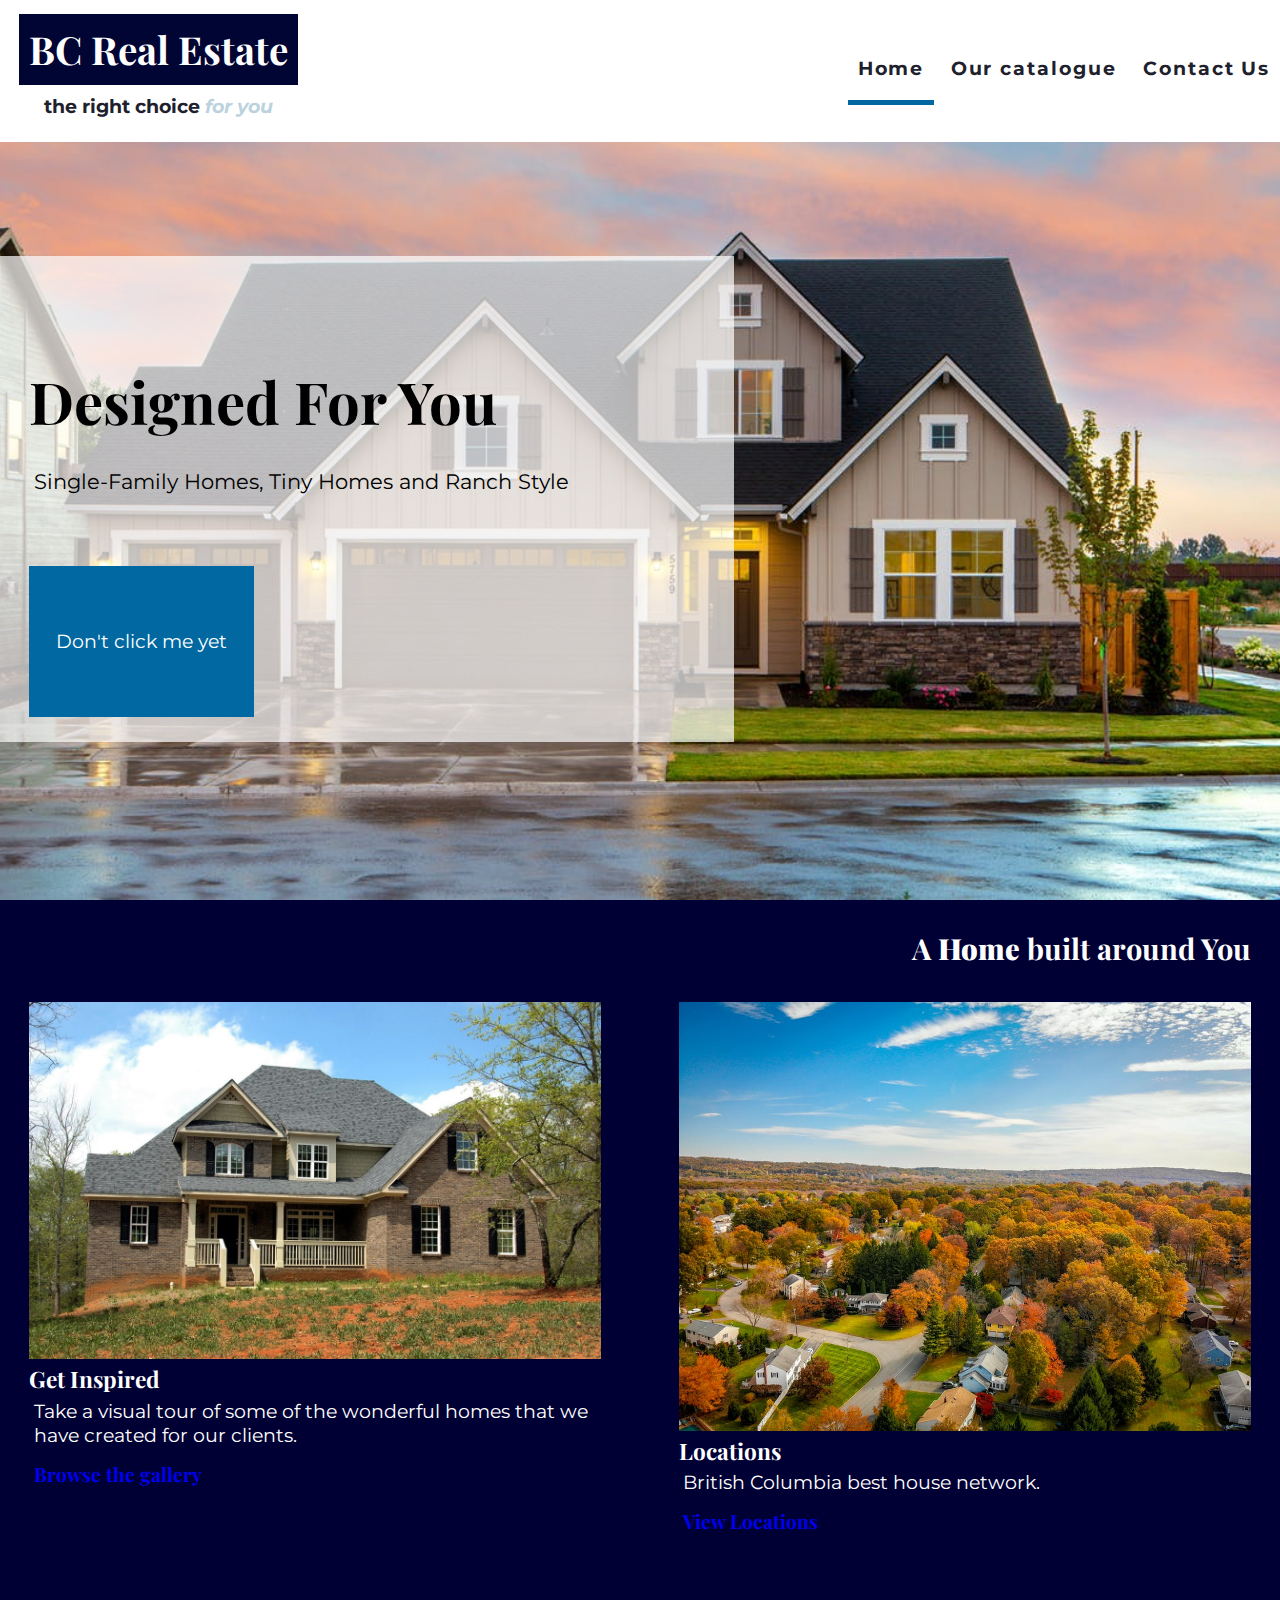
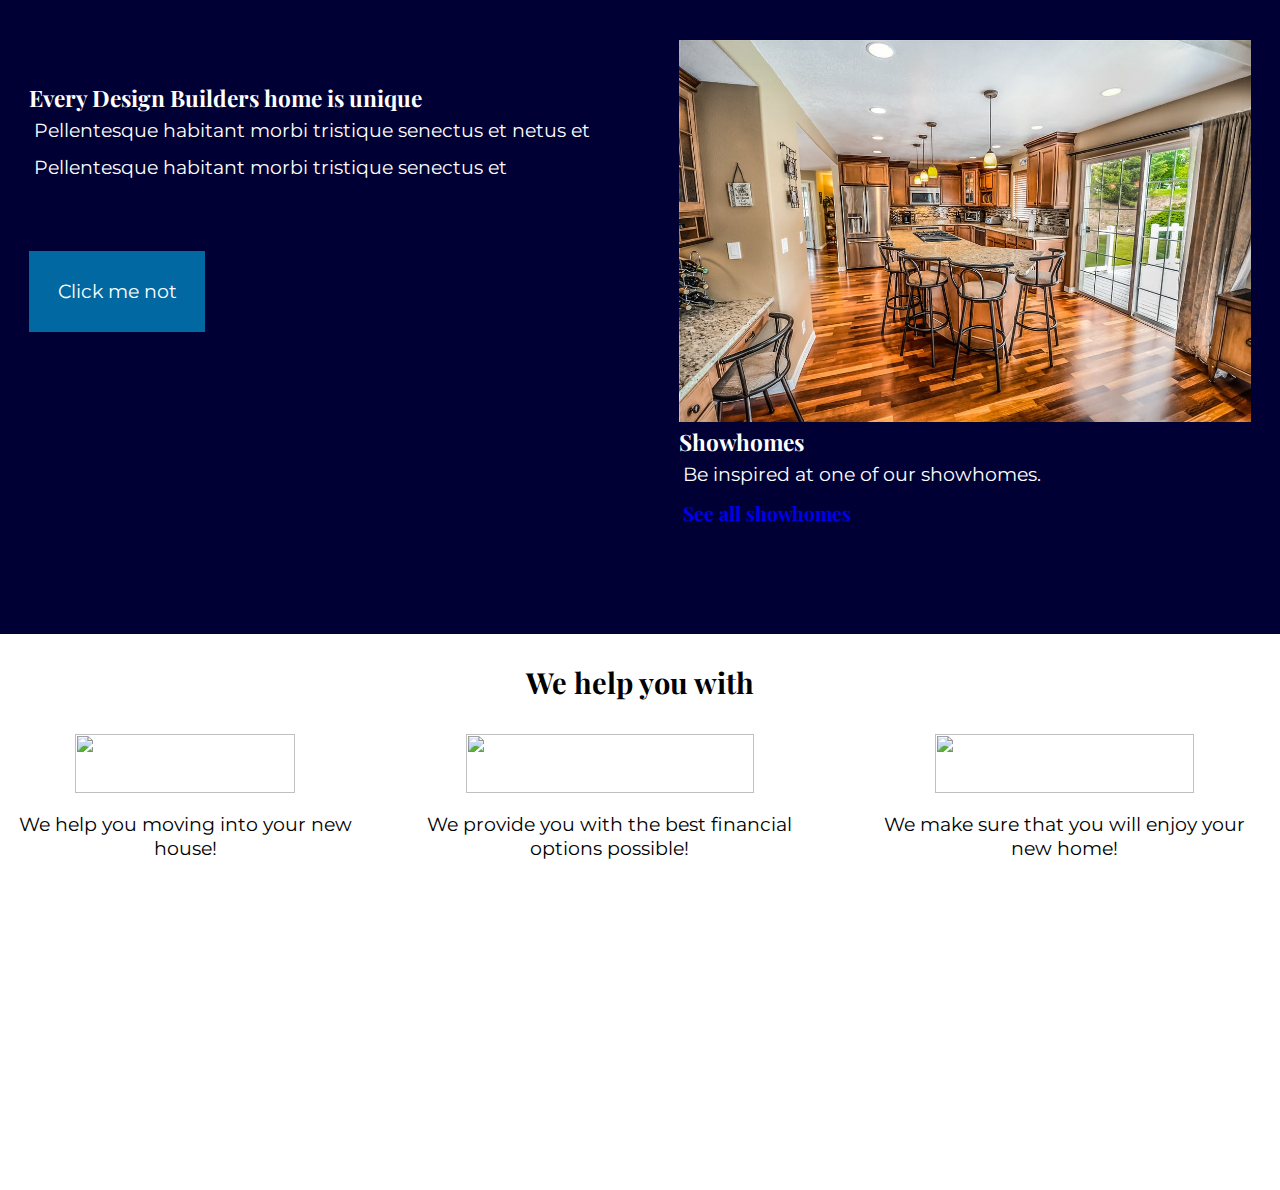
==== index.html @ 08b9a462 "Removed border from iframe" ====
<!doctype html>
<html lang="en">
    <head>
        <meta charset="UTF-8">
        <meta name="viewport" content="width=device-width, user-scalable=no, initial-scale=1.0, maximum-scale=1.0, minimum-scale=1.0">
        <meta http-equiv="X-UA-Compatible" content="ie=edge">
        <link rel="preconnect" href="https://fonts.googleapis.com">
        <link rel="preconnect" href="https://fonts.gstatic.com" crossorigin>
        <link href="https://fonts.googleapis.com/css2?family=Montserrat:ital,wght@0,100;0,200;0,300;0,400;0,500;0,600;0,700;0,800;0,900;1,100;1,200;1,300;1,400;1,500;1,600;1,700;1,800;1,900&family=Playfair+Display:ital,wght@0,400;0,500;0,600;0,700;0,800;0,900;1,400;1,500;1,600;1,700;1,800;1,900&display=swap" rel="stylesheet">
        <link rel="stylesheet" href="/assets/css/style.css">
        <link rel="stylesheet" href="/assets/css/responsive.css" media="screen and (min-width: 768px)" />
        <title>BC Real Estate</title>
    </head>
    <body>

        <!--Header section-->
        <header>
            <div id="logo">
                <h1>BC Real Estate</h1>
                <p>the right choice <em>for you</em></p>
            </div>

            <nav id="main-navigation">
                <menu>
                    <li><a href="index.html"  class="active">Home</a></li>
                    <li><a href="catalogue.html">Our catalogue</a></li>
                    <li><a href="contact.html">Contact Us</a></li>
                </menu>
            </nav>
        </header>

        <!--Intro section-->
        <section id="intro">
            <div id="welcome-text">
                <h2>Designed For You</h2>
                <p>Single-Family Homes, Tiny Homes and Ranch Style</p>
                <a class="button" href="#">Don't click me yet</a>
            </div>
        </section>

        <!--Feature section-->
        <section id="features">
            <h2> A <strong>Home</strong> built around You</h2>
            <div class="feature-items">
                <div class="feature-item">
                    <figure>
                        <img src="assets/images/getInspired.jpeg" class="feature-image" alt="">

                        <figcaption>
                            <h3>Get Inspired</h3>
                            <p>Take a visual tour of some of the wonderful homes that we have created for our clients.</p>
                            <a href="#"><h4>Browse the gallery</h4></a>
                        </figcaption>
                    </figure>
                </div>

                <div class="feature-item">
                    <figure>
                        <img src="assets/images/location.jpeg"  class="feature-image" alt="">
                        <figcaption>
                            <h3>Locations</h3>
                            <p>British Columbia best house network.</p>
                            <a href="#location-map"><h4>View Locations</h4></a>
                        </figcaption>
                    </figure>
                </div>

                <div class="feature-item">
                    <figure>
                        <img src="assets/images/showhomes.jpeg"  class="feature-image" alt="">
                        <figcaption>
                            <h3>Showhomes</h3>
                            <p>Be inspired at one of our showhomes.</p>
                            <a href="#"><h4>See all showhomes</h4></a>
                        </figcaption>
                    </figure>
                </div>

                <div class="feature-text">
                    <h3>Every Design Builders home is unique</h3>
                    <p>Pellentesque habitant morbi tristique senectus et netus et </p>
                    <p>Pellentesque habitant morbi tristique senectus et </p>
                    <a class="button" href="#">Click me not</a>
                </div>
            </div>
        </section>

        <!--Our Offer section-->
        <section id="our-offer">
            <h2>We help you with</h2>
            <div class="info-offer">
                <div>
                    <img src="assets/images/movingHouse.webp"  class="offer-image" alt="">
                    <p>We help you moving into your new house!</p>
                </div>

                <div>
                    <img src="assets/images/finance.webp"  class="offer-image" alt="">
                    <p>We provide you with the best financial options possible!</p>
                </div>

                <div>
                    <img src="assets/images/yourHome.webp"  class="offer-image"alt="">
                    <p>We make sure that you will enjoy your new home!</p>
                </div>

            </div>
        </section>

        <!--Map section-->
        <section id="location-map">
            <iframe src="https://www.google.com/maps/embed?pb=!1m18!1m12!1m3!1d83503.5245794383!2d-124.03640509970981!3d49.153399043839116!2m3!1f0!2f0!3f0!3m2!1i1024!2i768!4f13.1!3m3!1m2!1s0x5488a3a5b1466b47%3A0x5bfcbd006acbbabf!2sWestwood%20Lake%20Park!5e0!3m2!1sen!2sde!4v1658739042337!5m2!1sen!2sde" width="100%" height="100%" allowfullscreen="" loading="lazy" referrerpolicy="no-referrer-when-downgrade"></iframe>
        </section>

        <!--footer section-->
        <footer>
            <ul class="social-networks">
                <li>
                    <a href="https://facebook.com" target="_blank" rel="noopener" aria-label="Visit our Facebook page (opens in a new tab)"><i class="fa-brands fa-facebook"></i></a>
                </li>

                <li>
                    <a href="https://twitter.com" target="_blank" rel="noopener" aria-label="Visit our Twitter page (opens in a new tab)"><i class="fa-brands fa-twitter"></i></a>
                </li>

                <li>
                    <a href="https://youtube.com" target="_blank" rel="noopener" aria-label="Visit our Youtube channel (opens in a new tab)"><i class="fa-brands fa-youtube"></i></a>
                </li>

                <li>
                    <a href="https://instagram.com" target="_blank" rel="noopener" aria-label="Visit our Instagam page (opens in a new tab)"><i class="fa-brands fa-instagram"></i></a>
                </li>
            </ul>
        </footer>

        <!--Font awesome script -->
        <script src="https://kit.fontawesome.com/857b753da7.js" crossorigin="anonymous"></script>
    </body>
</html>
---- assets/css/style.css ----
/*MOBILE STYLE*/
*{
    border: 0;
    margin:0;
    padding: 0;
    box-sizing: border-box;
}

/* ------------------------ */
/* GENERAL STYLES */
/* ------------------------ */
html, body{
    font-size: 14pt;
    font-family: "Montserrat", sans-serif;
    width: 100%;
}

h1,
h2,
h3,
h4,
h5,
h6{
    font-family: "Playfair Display", serif;
}

a {
    text-decoration: none;
}

#main-navigation .active{
    border-bottom: 0.3em solid #0168A2;
}

.button{
    display: inline-block;
    font-size: 1rem;
    margin-top: 3rem;
    background-color:#0168A2;
    color:#FFF;
    padding: 4%;
    right:0;
}

/*Heading and logo*/

header{
    background-color: #FFF;
    font-weight: bold;
}

menu{
    list-style: none;
}

menu > li{
    display:block;
}

#logo{
    color:#FFF;
    margin:auto;
    text-align: center;
}

#logo > h1{
    background-color: #010533;
    padding: 0.25rem;
}
#logo p{
    line-height: 1.3em;
    color:#20202C;
}

#logo  em{
    color: #BCD3DE;
    font-style: oblique;
}

#main-navigation a{
    color: #20202C;
    padding: 0.70rem 0.25rem;
    display: inline-block;
}

#main-navigation a:hover{
    color: #BCD3DE;
}

/*Intro section*/

#intro{
    background-image: url("../images/intro.jpeg");
    background-size: cover;
    background-repeat: no-repeat;
    background-position: center;
    height: 80vh;
    padding:5% 0;
}

#welcome-text{
    padding: 0.50rem;
    background-color: rgba(255,255,255, 0.7);
    line-height: 3.5em;
}

#welcome-text > p{
    margin-top: 1rem;
    line-height: 1.2em;
}

#welcome-text button:hover{
    color: #BCD3DE;
}

#welcome-text > h2{
    font-size: 3rem;
    font-weight: bold;
}

#welcome-text > p{
    font-size: 1.1rem;
}


/*feature section*/
#features{
    background-color:#000034;
    color:#FFF;
    padding: 1.5rem;
}

.feature-items > *{
    margin: 0.80rem 0 1rem 0;
}

#features > h1{
    text-align: center;
    margin-bottom: 1.5rem;
    letter-spacing: 0.10rem;
}

.feature-item figcaption h2, p, h4{
   margin:0.25rem 0.25rem 0.70rem 0.25rem;
}

.feature-text{
    margin-top: 3rem;
}

.feature-text > h2{
    text-align: center;
    margin-bottom: 0.70rem;
}

.feature-image{
    width: 100%;
    height: 100%;
}


/*Our offer section*/

#our-offer{
    margin-top: 1.5rem;
    margin-bottom: 2.5rem;
    text-align: center;
}

.info-offer{
    margin-top: 1rem;
    display: block;
}

.info-offer div{
    margin:0.70rem;
    text-align: center;
}

.offer-image{
    width: 80%;
    height: 80%;
}

/*Footer section*/

footer{
margin-top: 3rem;
}

.social-networks{
    text-align: center;

}

.social-networks li{
    display: inline;
}

.social-networks i{
    font-size: 160%;
    margin: 1%;
    padding: 4%;
    color: #010533;
}
---- assets/css/responsive.css ----
/*TABLET STYLE*/
*{
    border: 0;
    margin:0;
    padding: 0;
    box-sizing: border-box;
}

/* ------------------------ */
/* GENERAL STYLES */
/* ------------------------ */
html, body{
    font-size: 14.5pt;
    font-family: "Montserrat", sans-serif;
    width: 100%;
}

h1,
h2,
h3,
h4,
h5,
h6{
    font-family: "Playfair Display", serif;
}

a {
    text-decoration: none;
}

#main-navigation .active{
    border-bottom: 0.3em solid #0168A2;
}

.button{
    display: inline-block;
    font-size: 1rem;
    margin-top: 3rem;
    background-color:#0168A2;
    color:#FFF;
    padding: 5%;
    right:0;
}

/*Heading and logo*/

header{
    display: flex;
    justify-content: space-between;
    align-items: center;
    position: fixed;
    background-color: #FFF;
    left:0;
    right:0;
    top:0;
    font-weight: bold;
}

menu{
    list-style: none;
    letter-spacing: 0.10rem;
}

menu > li{
    display: inline-block;

}

#logo{
    color:#FFF;
    margin:0.7em 0 0.3em 1em;
    text-align: center;
}

#logo > h1{
    background-color: #010533;
    padding: 0.50rem;
}
#logo p{
    line-height: 1.7em;
    color:#20202C;
}

#logo  em{
    color: #BCD3DE;
    font-style: oblique;
}

#main-navigation a{
    color: #20202C;
    padding: 1rem 0.5rem;
    display: inline-block;
}

#main-navigation a:hover{
    color: #BCD3DE;
}

/*Intro section*/

#intro{
    background-image: url("../images/intro.jpeg");
    background-size: cover;
    background-repeat: no-repeat;
    background-position: center;
    height: 100vh;
    padding:20% 0;
}

#welcome-text{
    display: inline-block;
    padding: 5rem 12.5% 2% 1.5rem;
    background-color: rgba(255,255,255, 0.7);
    line-height: 5em;
}

#welcome-text button:hover{
    color: #BCD3DE;
}

#welcome-text > h2{
    font-size: 3rem;
    font-weight: bold;
}

#welcome-text > p{
    font-size: 1.1rem;
}



/*feature section*/
#features{
    background-color:#000034;
    color:#FFF;
    padding: 1.5rem;
}

.feature-items{
    display: grid;
    grid-template-columns: repeat(2, 1fr);
    grid-template-rows: repeat(2, 1fr);
    grid-column-gap: 4rem;
    grid-row-gap: 3rem;
}

#features > h2{
    text-align: right;
    margin-bottom: 1rem;
}

.feature-text{
    grid-column:-2/1;
    grid-row: -1/2;
}
.showhomes{
    grid-column:2/-2;
    grid-row: 2/-1;
}

.feature-image{
    width: 100%;
    height: 100%;
}


/*Our offer section*/

#our-offer{
    margin-top: 1.5rem;
    margin-bottom: 2.5rem;
}

.info-offer{
    margin-top:1rem;
    display: flex;
}

.info-offer div{
    margin:0.70rem;
    text-align: center;
}

.offer-image{
    width: 80%;
    height: 80%;
}

/*Footer section*/

footer{
    margin-top: 3rem;
}

.social-networks{
    text-align: center;

}

.social-networks li{
    display: inline;
}

.social-networks i{
    font-size: 160%;
    margin: 1%;
    padding: 4%;
    color: #010533;
}
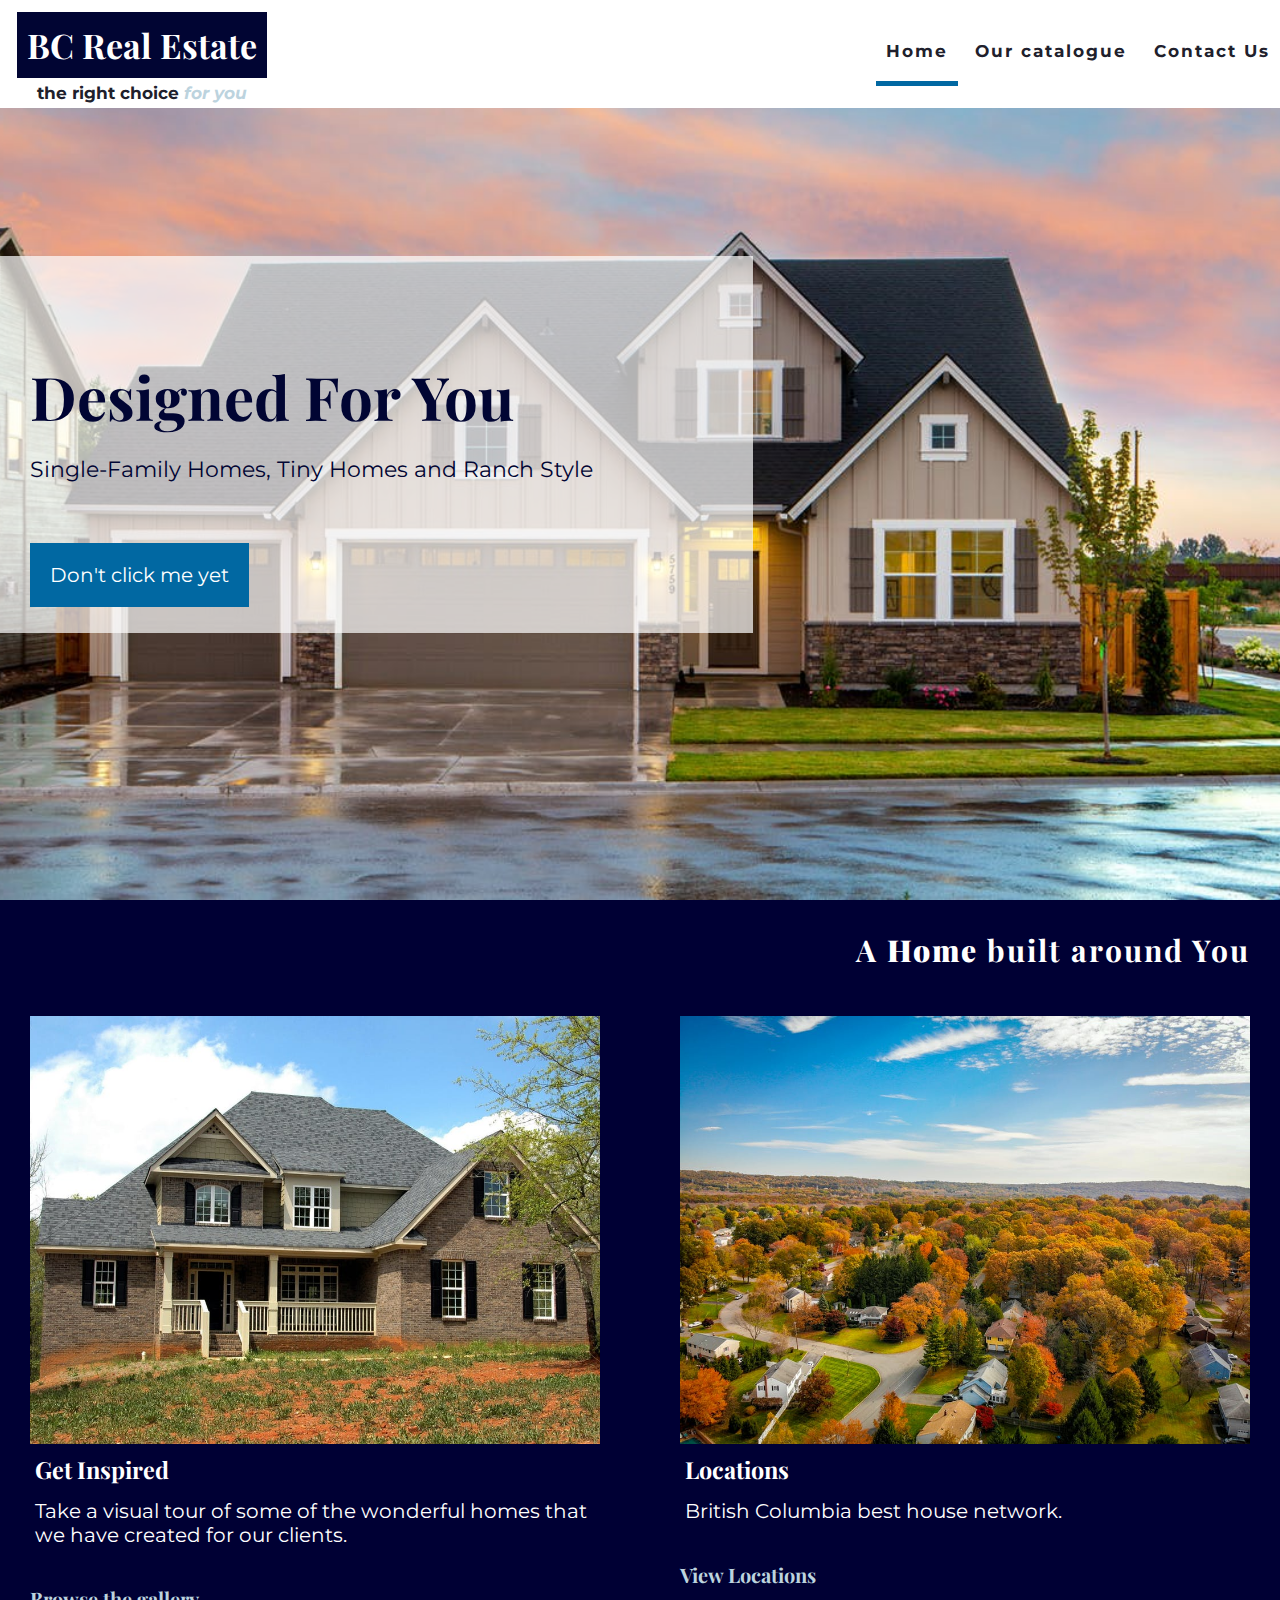
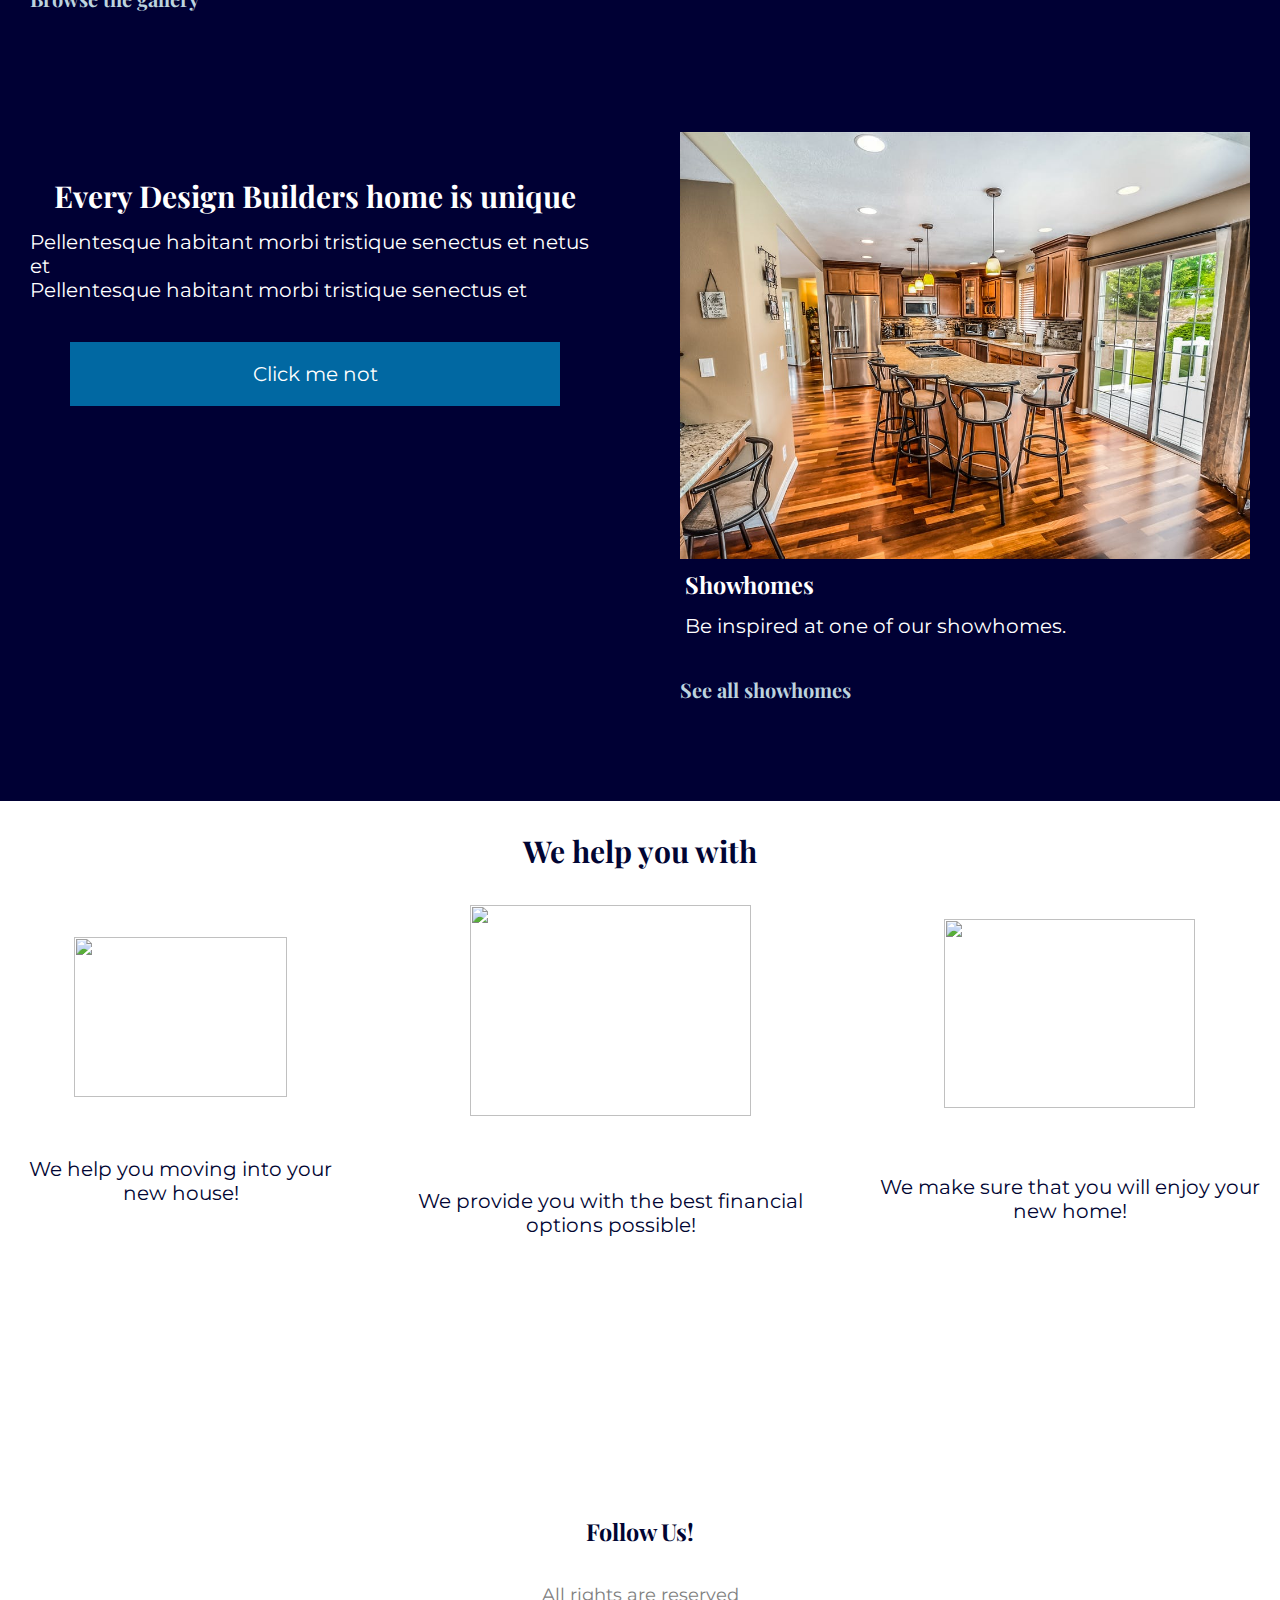
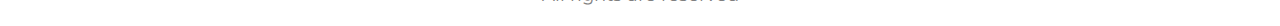
==== commit 9082f6f9: "Fixed a loading bug when going on 768px screen size on index.html, contact.html and catalogue.html" ====
--- a/index.html
+++ b/index.html
@@ -7,8 +7,8 @@
         <link rel="preconnect" href="https://fonts.googleapis.com">
         <link rel="preconnect" href="https://fonts.gstatic.com" crossorigin>
         <link href="https://fonts.googleapis.com/css2?family=Montserrat:ital,wght@0,100;0,200;0,300;0,400;0,500;0,600;0,700;0,800;0,900;1,100;1,200;1,300;1,400;1,500;1,600;1,700;1,800;1,900&family=Playfair+Display:ital,wght@0,400;0,500;0,600;0,700;0,800;0,900;1,400;1,500;1,600;1,700;1,800;1,900&display=swap" rel="stylesheet">
-        <link rel="stylesheet" href="/assets/css/style.css">
-        <link rel="stylesheet" href="/assets/css/responsive.css" media="screen and (min-width: 768px)" />
+        <link rel="stylesheet" href="assets/css/style.css">
+        <link rel="stylesheet" href="assets/css/responsive.css" media="screen and (min-width: 768px)" />
         <title>BC Real Estate</title>
     </head>
     <body>
@@ -114,6 +114,7 @@
 
         <!--footer section-->
         <footer>
+            <h3>Follow Us!</h3>
             <ul class="social-networks">
                 <li>
                     <a href="https://facebook.com" target="_blank" rel="noopener" aria-label="Visit our Facebook page (opens in a new tab)"><i class="fa-brands fa-facebook"></i></a>
@@ -131,6 +132,7 @@
                     <a href="https://instagram.com" target="_blank" rel="noopener" aria-label="Visit our Instagam page (opens in a new tab)"><i class="fa-brands fa-instagram"></i></a>
                 </li>
             </ul>
+            <p>All rights are reserved</p>
         </footer>
 
         <!--Font awesome script -->
--- a/assets/css/style.css
+++ b/assets/css/style.css
@@ -13,6 +13,8 @@
     font-size: 14pt;
     font-family: "Montserrat", sans-serif;
     width: 100%;
+    background-color: #FFF;
+    color: #010533;
 }
 
 h1,
@@ -26,6 +28,11 @@
 
 a {
     text-decoration: none;
+    color: #BCD3DE;
+}
+
+a:hover, a:focus, a:active{
+    color: #0168A2;
 }
 
 #main-navigation .active{
@@ -34,16 +41,18 @@
 
 .button{
     display: inline-block;
-    font-size: 1rem;
-    margin-top: 3rem;
+    margin-top: 2.5rem;
     background-color:#0168A2;
     color:#FFF;
-    padding: 4%;
-    right:0;
+    padding: 1rem;
+}
+.button:hover,
+.button:focus,
+.button:active{
+    color: #FFF;
 }
 
 /*Heading and logo*/
-
 header{
     background-color: #FFF;
     font-weight: bold;
@@ -55,6 +64,7 @@
 
 menu > li{
     display:block;
+    text-align: center;
 }
 
 #logo{
@@ -66,15 +76,17 @@
 #logo > h1{
     background-color: #010533;
     padding: 0.25rem;
-}
-#logo p{
-    line-height: 1.3em;
+    margin-bottom: 0.25rem;
+}
+#logo > p{
+    display: inline-block;
     color:#20202C;
-}
-
-#logo  em{
-    color: #BCD3DE;
-    font-style: oblique;
+    border-bottom: 3px solid #BCD3DE;
+    padding: 0 0.25em 0.25em;
+}
+
+#logo em{
+    color: #BCD3DE;
 }
 
 #main-navigation a{
@@ -94,19 +106,17 @@
     background-size: cover;
     background-repeat: no-repeat;
     background-position: center;
-    height: 80vh;
+    height: 100vh;
     padding:5% 0;
 }
 
 #welcome-text{
     padding: 0.50rem;
     background-color: rgba(255,255,255, 0.7);
-    line-height: 3.5em;
 }
 
 #welcome-text > p{
     margin-top: 1rem;
-    line-height: 1.2em;
 }
 
 #welcome-text button:hover{
@@ -121,7 +131,6 @@
 #welcome-text > p{
     font-size: 1.1rem;
 }
-
 
 /*feature section*/
 #features{
@@ -134,13 +143,13 @@
     margin: 0.80rem 0 1rem 0;
 }
 
-#features > h1{
+#features > h2{
     text-align: center;
     margin-bottom: 1.5rem;
     letter-spacing: 0.10rem;
 }
 
-.feature-item figcaption h2, p, h4{
+.feature-item figcaption > *{
    margin:0.25rem 0.25rem 0.70rem 0.25rem;
 }
 
@@ -148,14 +157,23 @@
     margin-top: 3rem;
 }
 
-.feature-text > h2{
+.feature-text > h3{
     text-align: center;
     margin-bottom: 0.70rem;
+    font-size: 1.5rem;
+}
+
+.feature-text > .button{
+    display: block;
+    margin: 2rem;
+    text-align: center;
 }
 
 .feature-image{
     width: 100%;
     height: 100%;
+    aspect-ratio: 4/3;
+    object-fit: cover;
 }
 
 
@@ -169,7 +187,11 @@
 
 .info-offer{
     margin-top: 1rem;
-    display: block;
+    display: flex;
+    gap:0.75rem;
+    flex-direction: column;
+    justify-content: center;
+    align-items: center;
 }
 
 .info-offer div{
@@ -180,27 +202,40 @@
 .offer-image{
     width: 80%;
     height: 80%;
+    aspect-ratio: 4/3;
+    object-fit: cover;
+    margin-bottom: 1rem;
 }
 
 /*Footer section*/
 
 footer{
-margin-top: 3rem;
-}
-
-.social-networks{
-    text-align: center;
-
+    margin-top: 3rem;
+    text-align: center;
+    margin-bottom: 1rem;
+}
+
+.social-networks ul{
+    list-style: none;
 }
 
 .social-networks li{
-    display: inline;
+    display: inline-block;
+}
+.social-networks a{
+    display: inline-block;
 }
 
 .social-networks i{
-    font-size: 160%;
-    margin: 1%;
-    padding: 4%;
+    font-size: 1.5rem;
+    margin: 1rem;
+    padding: 2rem;
     color: #010533;
 }
 
+footer p {
+    color:gray;
+    font-size: 0.9rem;
+}
+
+
--- a/assets/css/responsive.css
+++ b/assets/css/responsive.css
@@ -1,141 +1,66 @@
 /*TABLET STYLE*/
-*{
-    border: 0;
-    margin:0;
-    padding: 0;
-    box-sizing: border-box;
-}
 
 /* ------------------------ */
 /* GENERAL STYLES */
 /* ------------------------ */
 html, body{
-    font-size: 14.5pt;
-    font-family: "Montserrat", sans-serif;
-    width: 100%;
-}
-
-h1,
-h2,
-h3,
-h4,
-h5,
-h6{
-    font-family: "Playfair Display", serif;
-}
-
-a {
-    text-decoration: none;
-}
-
-#main-navigation .active{
-    border-bottom: 0.3em solid #0168A2;
+    font-size: 15pt;
 }
 
 .button{
-    display: inline-block;
-    font-size: 1rem;
     margin-top: 3rem;
-    background-color:#0168A2;
-    color:#FFF;
-    padding: 5%;
-    right:0;
 }
 
 /*Heading and logo*/
-
 header{
     display: flex;
     justify-content: space-between;
     align-items: center;
     position: fixed;
-    background-color: #FFF;
+    gap: 2em;
+    font-size: 0.85rem;
     left:0;
     right:0;
     top:0;
-    font-weight: bold;
 }
 
 menu{
-    list-style: none;
     letter-spacing: 0.10rem;
 }
 
 menu > li{
     display: inline-block;
-
 }
 
 #logo{
-    color:#FFF;
     margin:0.7em 0 0.3em 1em;
-    text-align: center;
 }
 
 #logo > h1{
-    background-color: #010533;
     padding: 0.50rem;
 }
-#logo p{
-    line-height: 1.7em;
-    color:#20202C;
-}
 
-#logo  em{
-    color: #BCD3DE;
-    font-style: oblique;
+#logo > p{
+    border: 0;
+    padding: 0;
 }
 
 #main-navigation a{
-    color: #20202C;
     padding: 1rem 0.5rem;
-    display: inline-block;
 }
 
-#main-navigation a:hover{
-    color: #BCD3DE;
-}
 
 /*Intro section*/
-
 #intro{
-    background-image: url("../images/intro.jpeg");
-    background-size: cover;
-    background-repeat: no-repeat;
-    background-position: center;
-    height: 100vh;
     padding:20% 0;
 }
 
 #welcome-text{
     display: inline-block;
     padding: 5rem 12.5% 2% 1.5rem;
-    background-color: rgba(255,255,255, 0.7);
-    line-height: 5em;
 }
 
-#welcome-text button:hover{
-    color: #BCD3DE;
-}
-
-#welcome-text > h2{
-    font-size: 3rem;
-    font-weight: bold;
-}
-
-#welcome-text > p{
-    font-size: 1.1rem;
-}
-
-
-
 /*feature section*/
-#features{
-    background-color:#000034;
-    color:#FFF;
-    padding: 1.5rem;
-}
-
 .feature-items{
     display: grid;
     grid-template-columns: repeat(2, 1fr);
@@ -145,66 +70,19 @@
 }
 
 #features > h2{
-    text-align: right;
-    margin-bottom: 1rem;
+text-align: right;
 }
 
 .feature-text{
-    grid-column:-2/1;
+    grid-column: -2/1;
     grid-row: -1/2;
 }
-.showhomes{
-    grid-column:2/-2;
-    grid-row: 2/-1;
-}
-
-.feature-image{
-    width: 100%;
-    height: 100%;
-}
-
 
 /*Our offer section*/
-
-#our-offer{
-    margin-top: 1.5rem;
-    margin-bottom: 2.5rem;
-}
-
 .info-offer{
-    margin-top:1rem;
-    display: flex;
-}
-
-.info-offer div{
-    margin:0.70rem;
-    text-align: center;
-}
-
-.offer-image{
-    width: 80%;
-    height: 80%;
+    flex-direction: row;
 }
 
 /*Footer section*/
 
-footer{
-    margin-top: 3rem;
-}
 
-.social-networks{
-    text-align: center;
-
-}
-
-.social-networks li{
-    display: inline;
-}
-
-.social-networks i{
-    font-size: 160%;
-    margin: 1%;
-    padding: 4%;
-    color: #010533;
-}
-
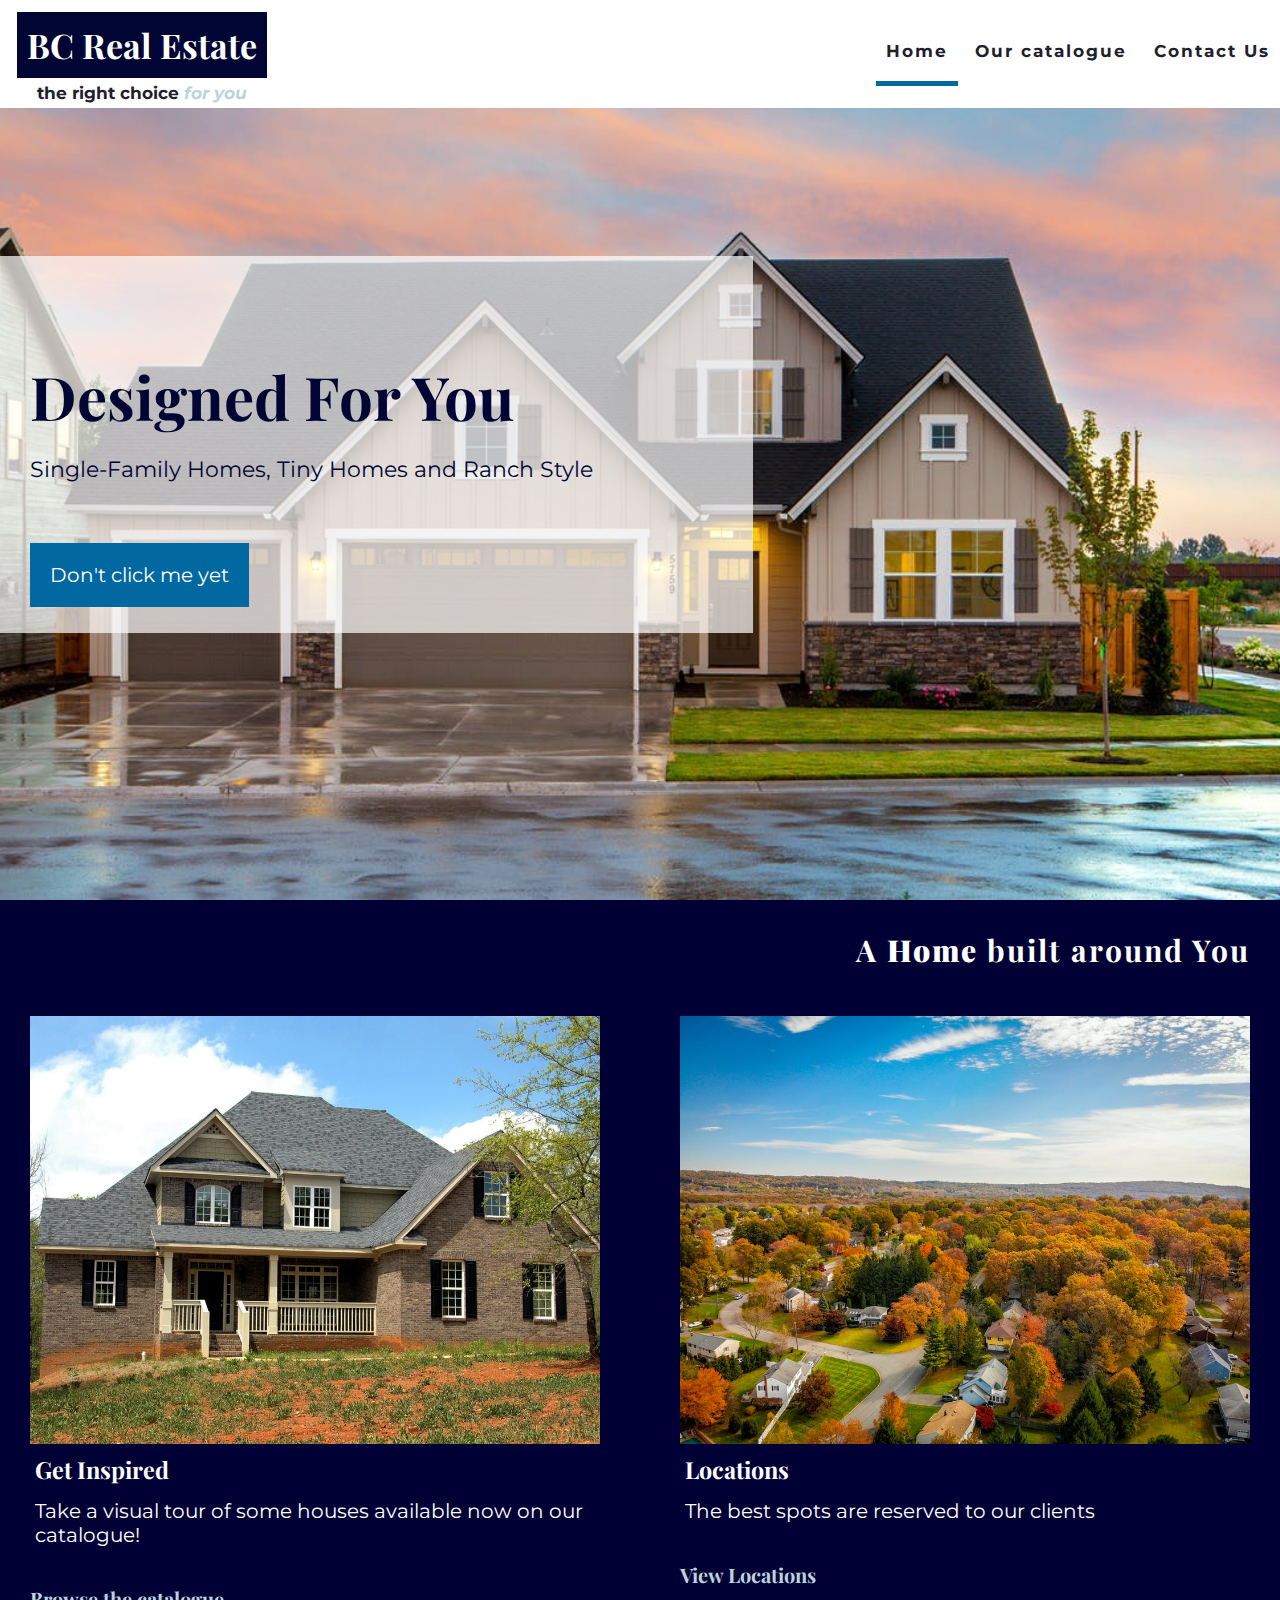
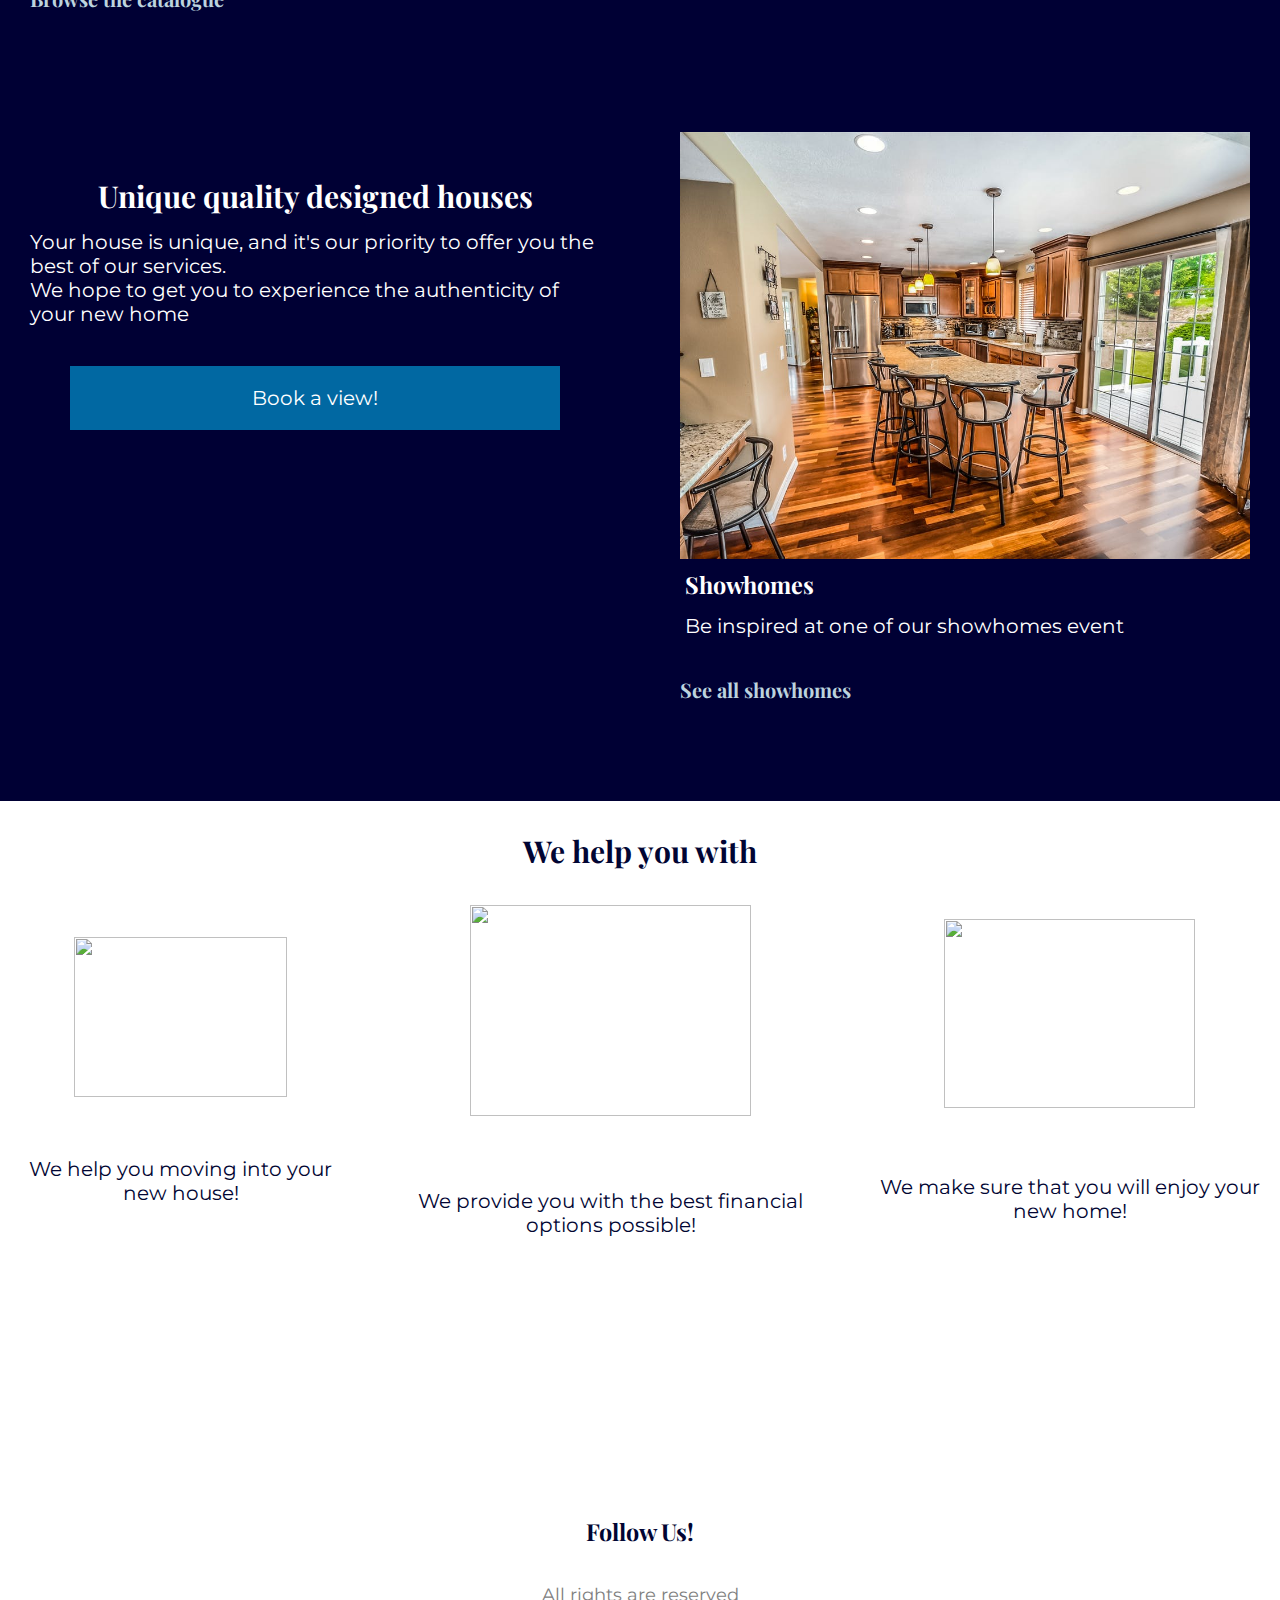
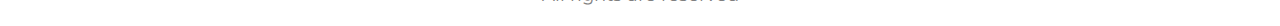
==== commit 50f2c229: "Replaced temporary placeholder text with the final content in headings and paragraphs of index.html " ====
--- a/index.html
+++ b/index.html
@@ -48,8 +48,8 @@
 
                         <figcaption>
                             <h3>Get Inspired</h3>
-                            <p>Take a visual tour of some of the wonderful homes that we have created for our clients.</p>
-                            <a href="#"><h4>Browse the gallery</h4></a>
+                            <p>Take a visual tour of some houses available now on our catalogue!</p>
+                            <a href="#"><h4>Browse the catalogue</h4></a>
                         </figcaption>
                     </figure>
                 </div>
@@ -59,7 +59,7 @@
                         <img src="assets/images/location.jpeg"  class="feature-image" alt="">
                         <figcaption>
                             <h3>Locations</h3>
-                            <p>British Columbia best house network.</p>
+                            <p>The best spots are reserved to our clients</p>
                             <a href="#location-map"><h4>View Locations</h4></a>
                         </figcaption>
                     </figure>
@@ -70,17 +70,17 @@
                         <img src="assets/images/showhomes.jpeg"  class="feature-image" alt="">
                         <figcaption>
                             <h3>Showhomes</h3>
-                            <p>Be inspired at one of our showhomes.</p>
+                            <p>Be inspired at one of our showhomes event</p>
                             <a href="#"><h4>See all showhomes</h4></a>
                         </figcaption>
                     </figure>
                 </div>
 
                 <div class="feature-text">
-                    <h3>Every Design Builders home is unique</h3>
-                    <p>Pellentesque habitant morbi tristique senectus et netus et </p>
-                    <p>Pellentesque habitant morbi tristique senectus et </p>
-                    <a class="button" href="#">Click me not</a>
+                    <h3>Unique quality designed houses</h3>
+                    <p>Your house is unique, and it's our priority to offer you the best of our services.</p>
+                    <p>We hope to get you to experience the authenticity of your new home</p>
+                    <a class="button" href="contact.html">Book a view!</a>
                 </div>
             </div>
         </section>
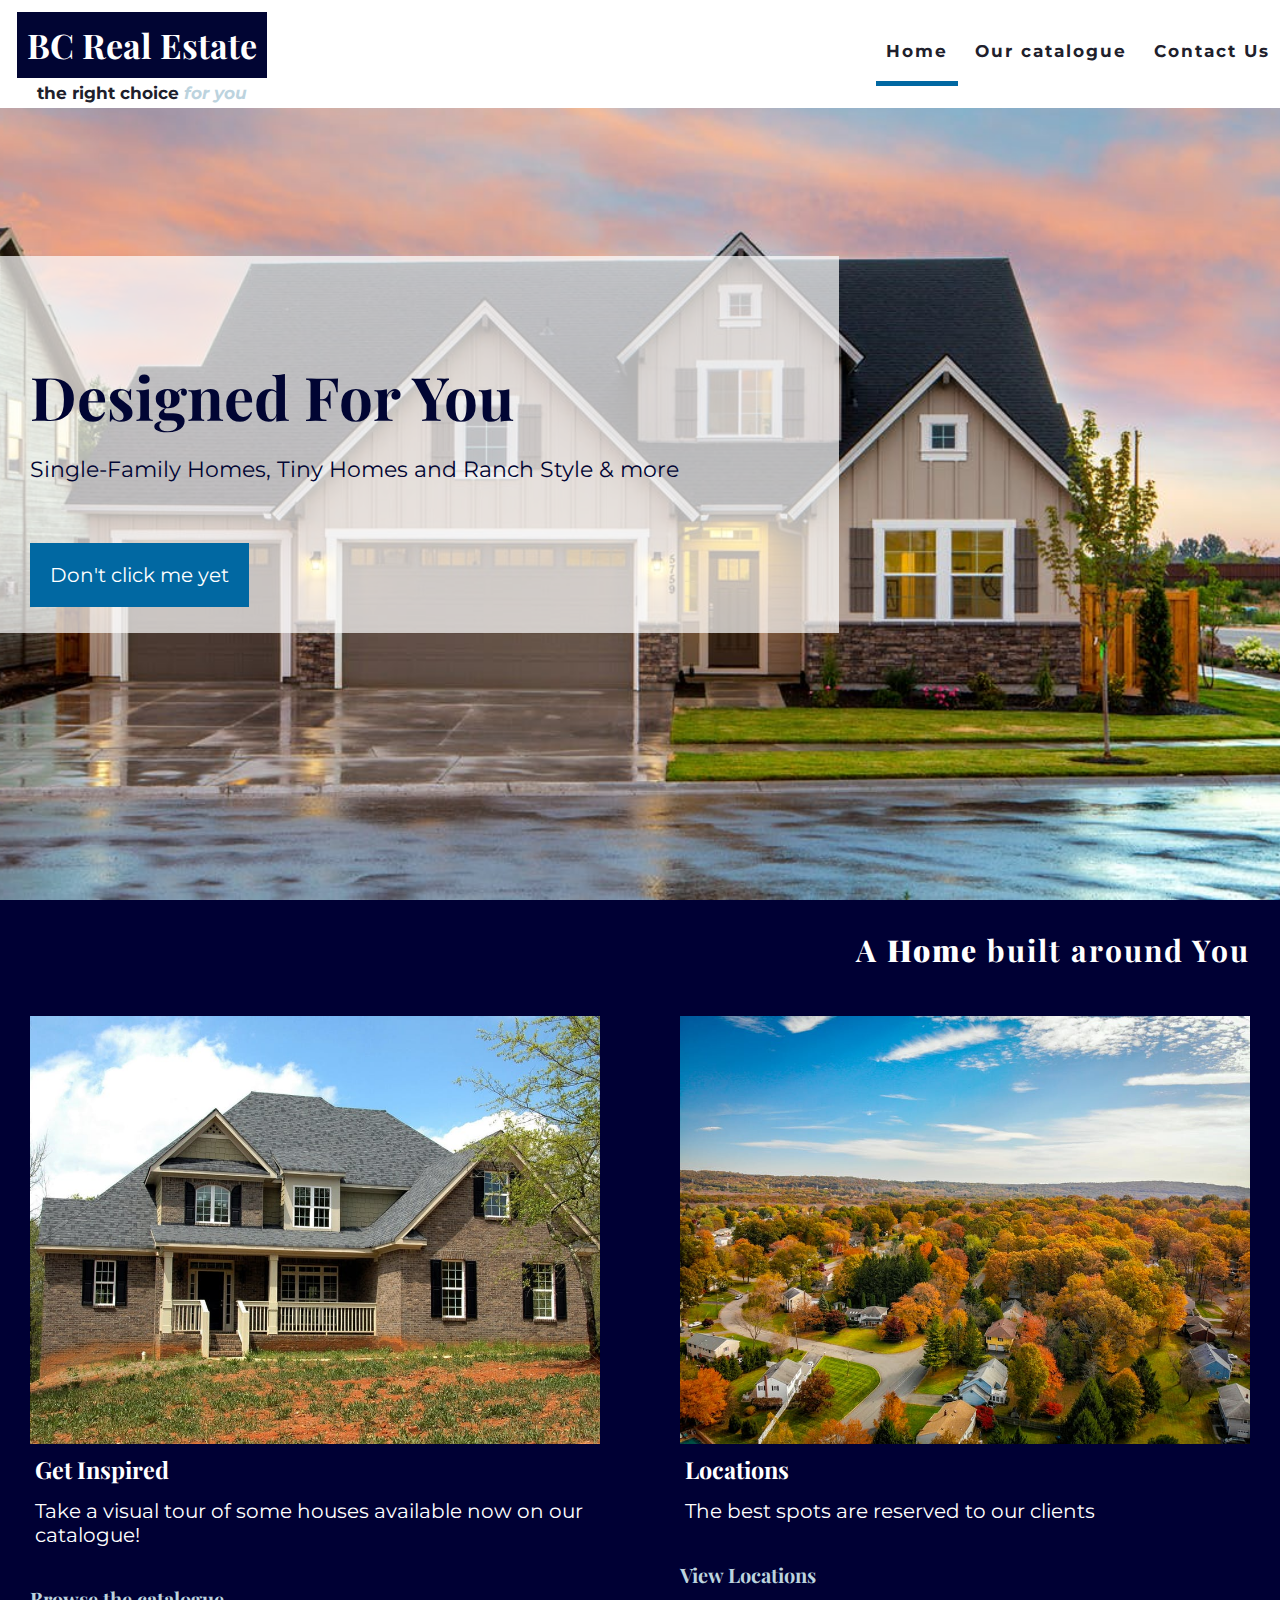
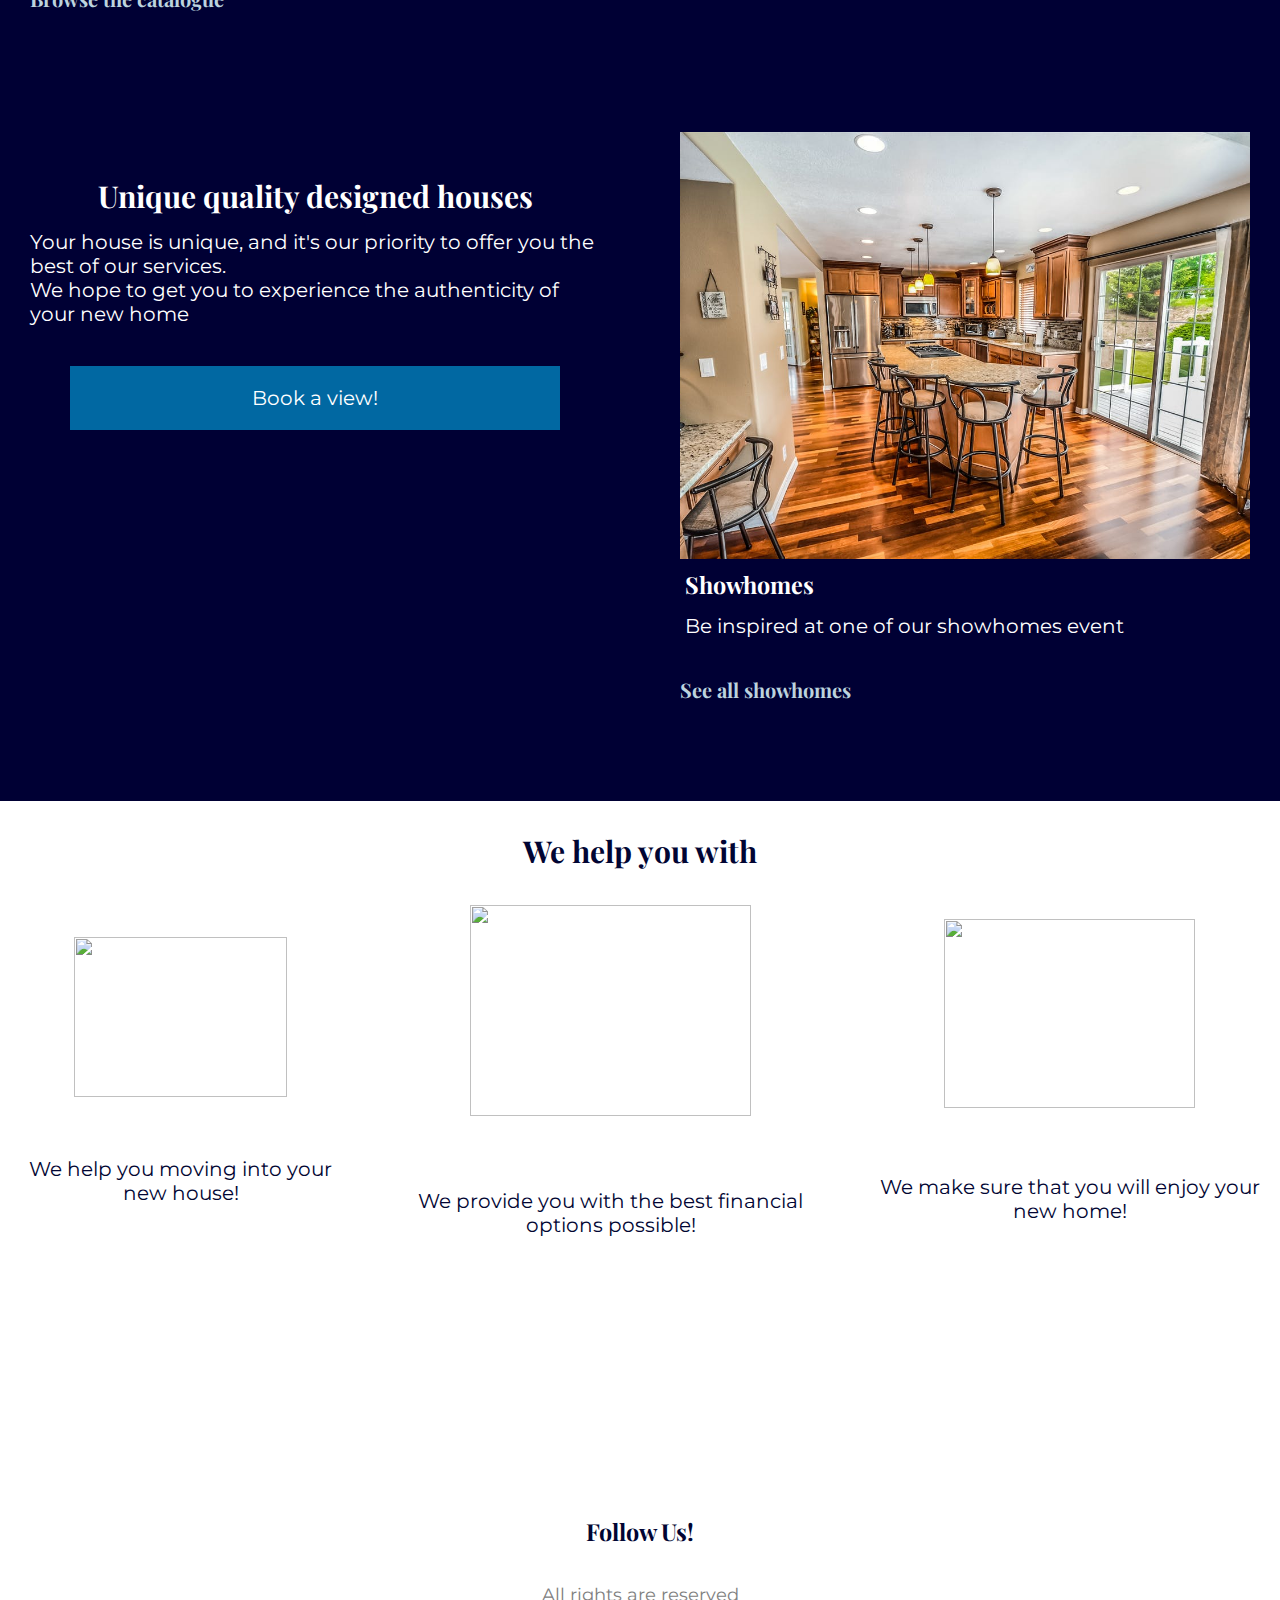
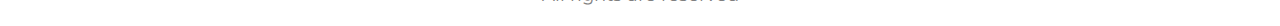
==== commit 1fef25b8: "Added the catalogue, footer and font awesome script in catalogue.html" ====
--- a/index.html
+++ b/index.html
@@ -33,8 +33,8 @@
         <section id="intro">
             <div id="welcome-text">
                 <h2>Designed For You</h2>
-                <p>Single-Family Homes, Tiny Homes and Ranch Style</p>
-                <a class="button" href="#">Don't click me yet</a>
+                <p>Single-Family Homes, Tiny Homes and Ranch Style & more</p>
+                <a class="button" href="catalogue.html">Don't click me yet</a>
             </div>
         </section>
 
@@ -56,7 +56,7 @@
 
                 <div class="feature-item">
                     <figure>
-                        <img src="assets/images/location.jpeg"  class="feature-image" alt="">
+                        <img src="assets/images/location.jpeg" class="feature-image" alt="">
                         <figcaption>
                             <h3>Locations</h3>
                             <p>The best spots are reserved to our clients</p>
@@ -67,7 +67,7 @@
 
                 <div class="feature-item">
                     <figure>
-                        <img src="assets/images/showhomes.jpeg"  class="feature-image" alt="">
+                        <img src="assets/images/showhomes.jpeg" class="feature-image" alt="">
                         <figcaption>
                             <h3>Showhomes</h3>
                             <p>Be inspired at one of our showhomes event</p>
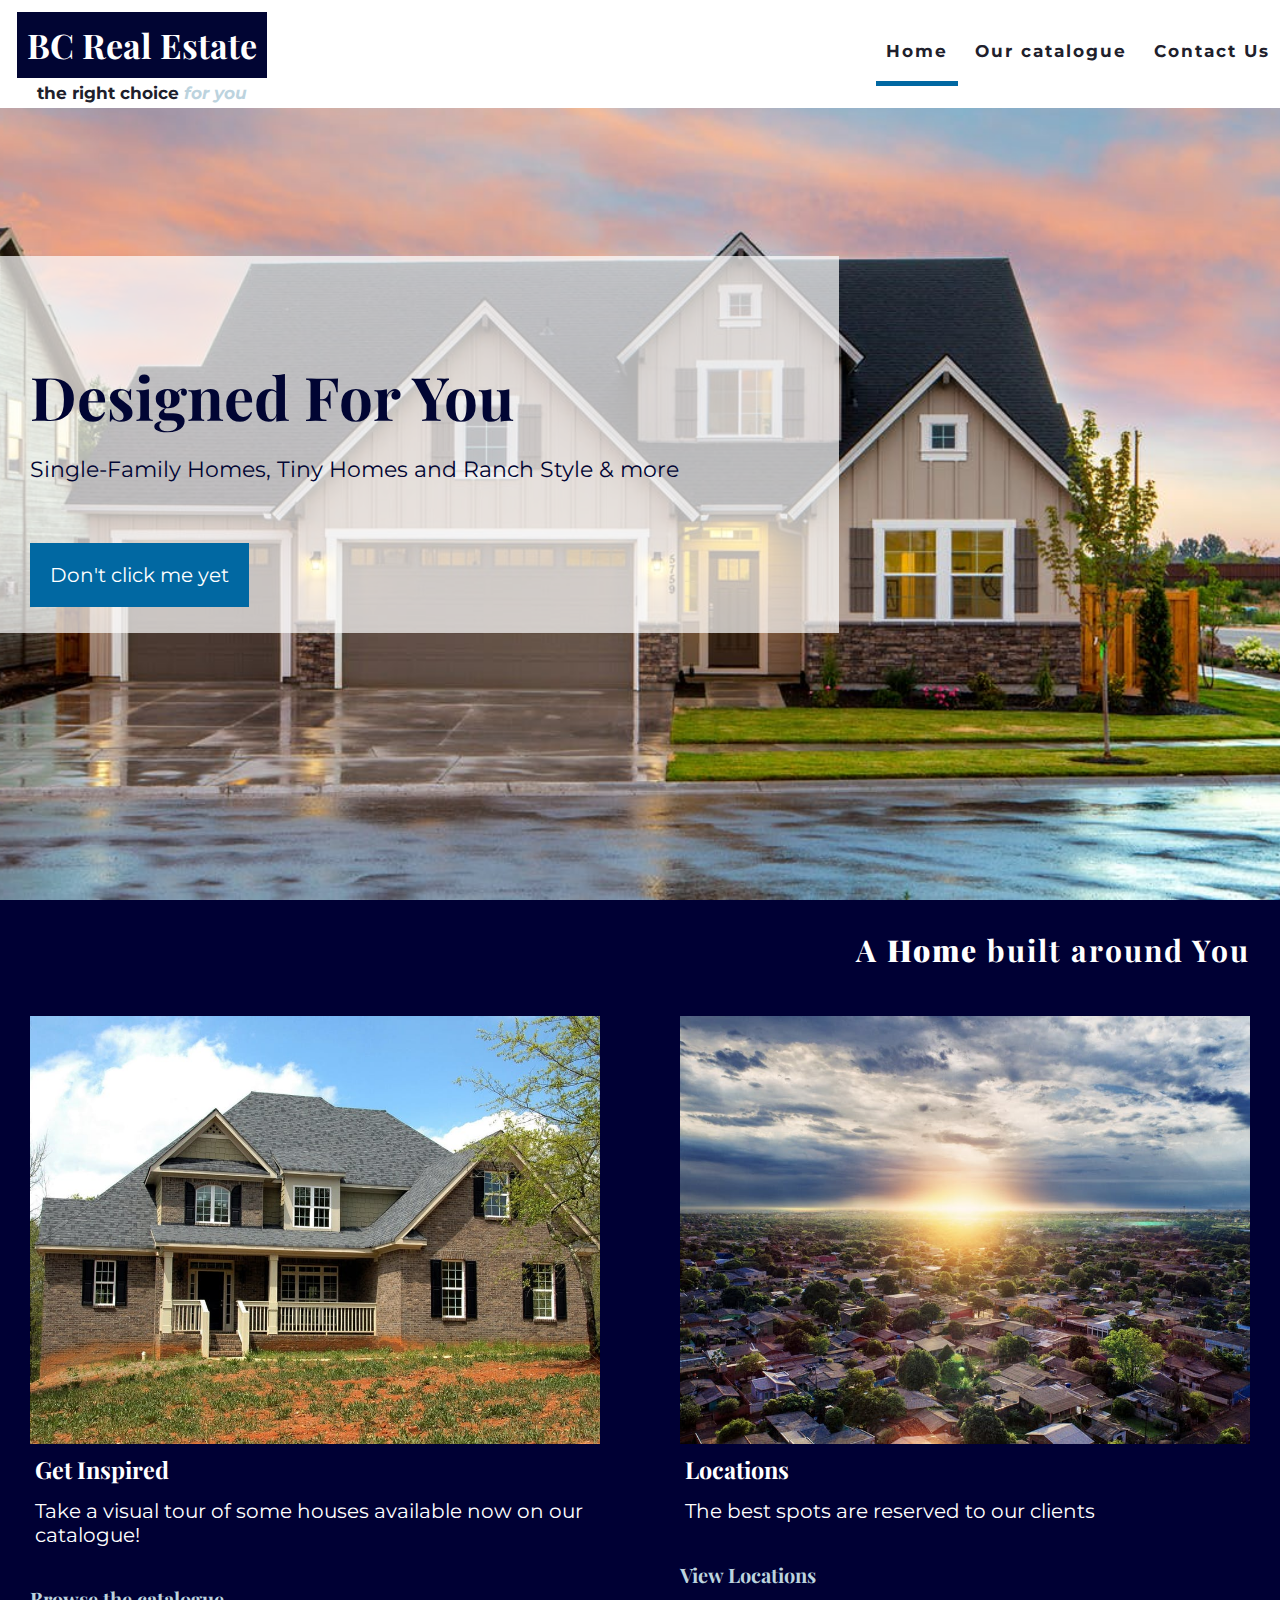
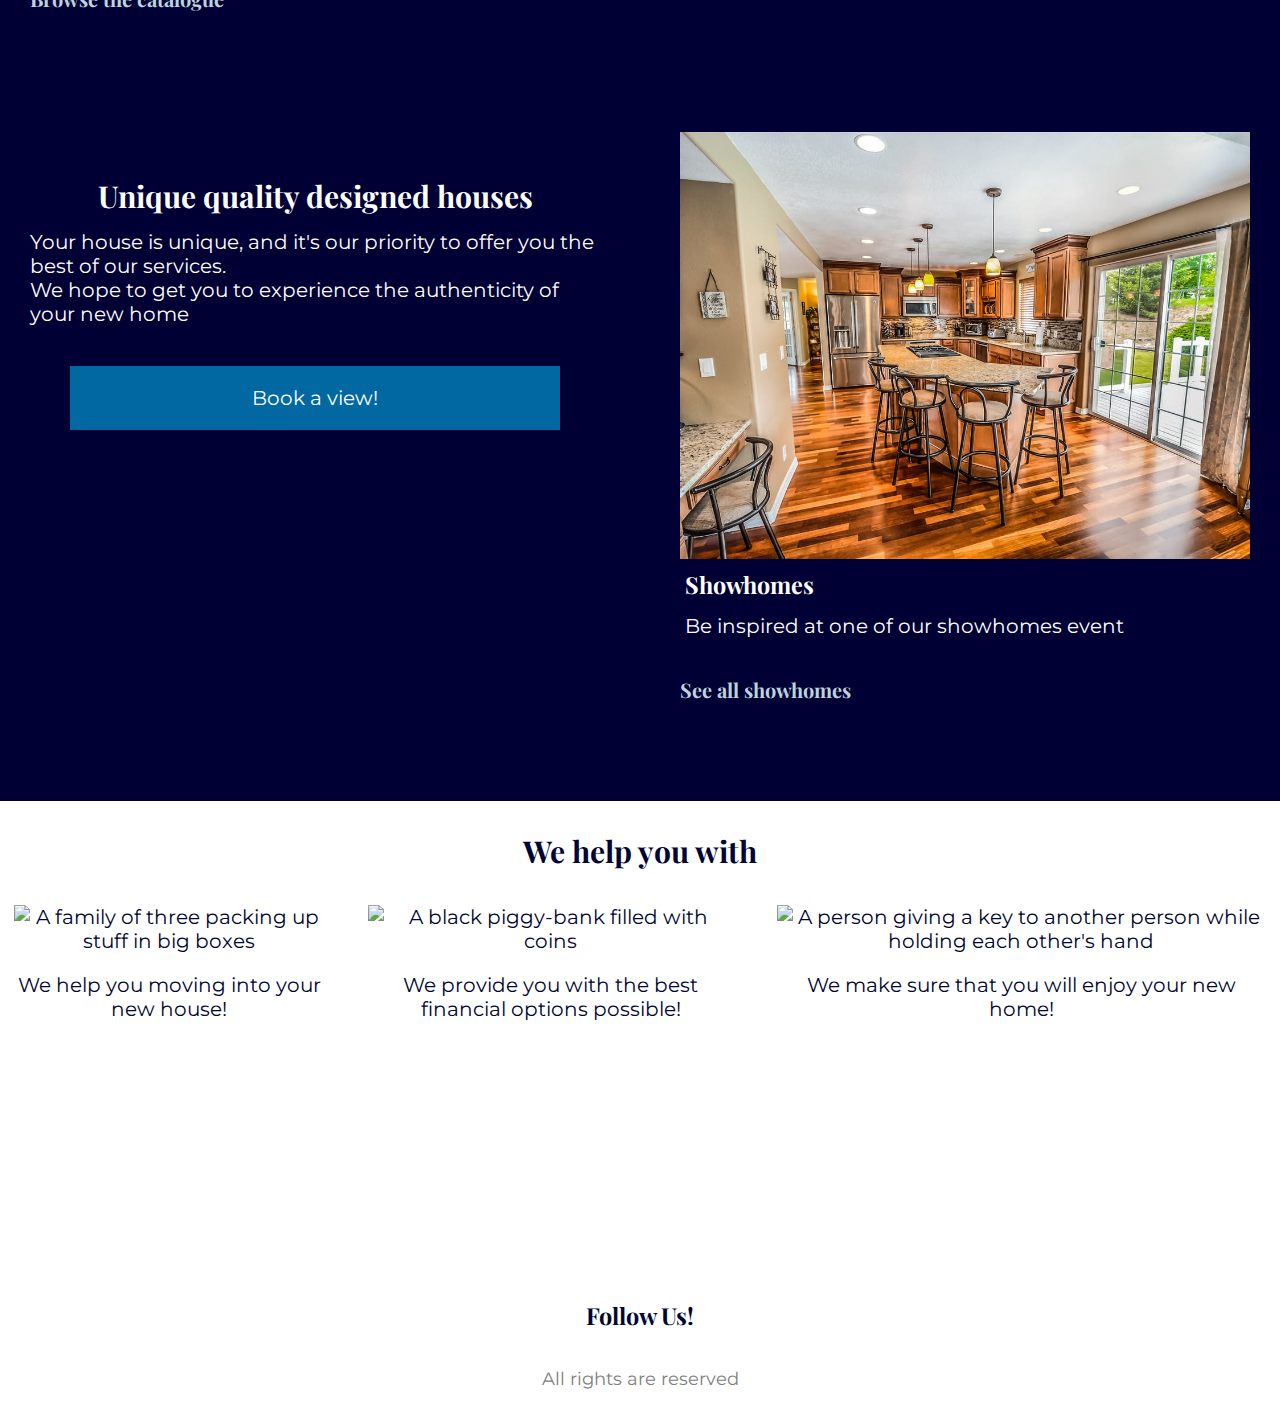
==== commit 191d8653: "Added image alt description in index.html, catalogue.html and contact.html" ====
--- a/index.html
+++ b/index.html
@@ -30,7 +30,7 @@
         </header>
 
         <!--Intro section-->
-        <section id="intro">
+        <section id="intro" title="A modern rustic house with big windows and a big swimming pool">
             <div id="welcome-text">
                 <h2>Designed For You</h2>
                 <p>Single-Family Homes, Tiny Homes and Ranch Style & more</p>
@@ -44,19 +44,19 @@
             <div class="feature-items">
                 <div class="feature-item">
                     <figure>
-                        <img src="assets/images/getInspired.jpeg" class="feature-image" alt="">
+                        <img src="assets/images/getInspired.jpeg" class="feature-image" alt="A big property with a gray rooftop, and tree next to it">
 
                         <figcaption>
                             <h3>Get Inspired</h3>
                             <p>Take a visual tour of some houses available now on our catalogue!</p>
-                            <a href="#"><h4>Browse the catalogue</h4></a>
+                            <a href="catalogue.html"><h4>Browse the catalogue</h4></a>
                         </figcaption>
                     </figure>
                 </div>
 
                 <div class="feature-item">
                     <figure>
-                        <img src="assets/images/location.jpeg" class="feature-image" alt="">
+                        <img src="assets/images/location.jpeg" class="feature-image" alt="The shape of the neighborhood area from above">
                         <figcaption>
                             <h3>Locations</h3>
                             <p>The best spots are reserved to our clients</p>
@@ -67,11 +67,11 @@
 
                 <div class="feature-item">
                     <figure>
-                        <img src="assets/images/showhomes.jpeg" class="feature-image" alt="">
+                        <img src="assets/images/showhomes.jpeg" class="feature-image" alt="Interior design of a house with a big window to the garden">
                         <figcaption>
                             <h3>Showhomes</h3>
                             <p>Be inspired at one of our showhomes event</p>
-                            <a href="#"><h4>See all showhomes</h4></a>
+                            <a href="contact.html"><h4>See all showhomes</h4></a>
                         </figcaption>
                     </figure>
                 </div>
@@ -90,17 +90,17 @@
             <h2>We help you with</h2>
             <div class="info-offer">
                 <div>
-                    <img src="assets/images/movingHouse.webp"  class="offer-image" alt="">
+                    <img src="assets/images/movingHouse.webp"  class="offer-image" alt="A family of three packing up stuff in big boxes">
                     <p>We help you moving into your new house!</p>
                 </div>
 
                 <div>
-                    <img src="assets/images/finance.webp"  class="offer-image" alt="">
+                    <img src="assets/images/finance.webp"  class="offer-image" alt="A black piggy-bank filled with coins">
                     <p>We provide you with the best financial options possible!</p>
                 </div>
 
                 <div>
-                    <img src="assets/images/yourHome.webp"  class="offer-image"alt="">
+                    <img src="assets/images/yourHome.webp"  class="offer-image"alt="A person giving a key to another person while holding each other's hand">
                     <p>We make sure that you will enjoy your new home!</p>
                 </div>
 
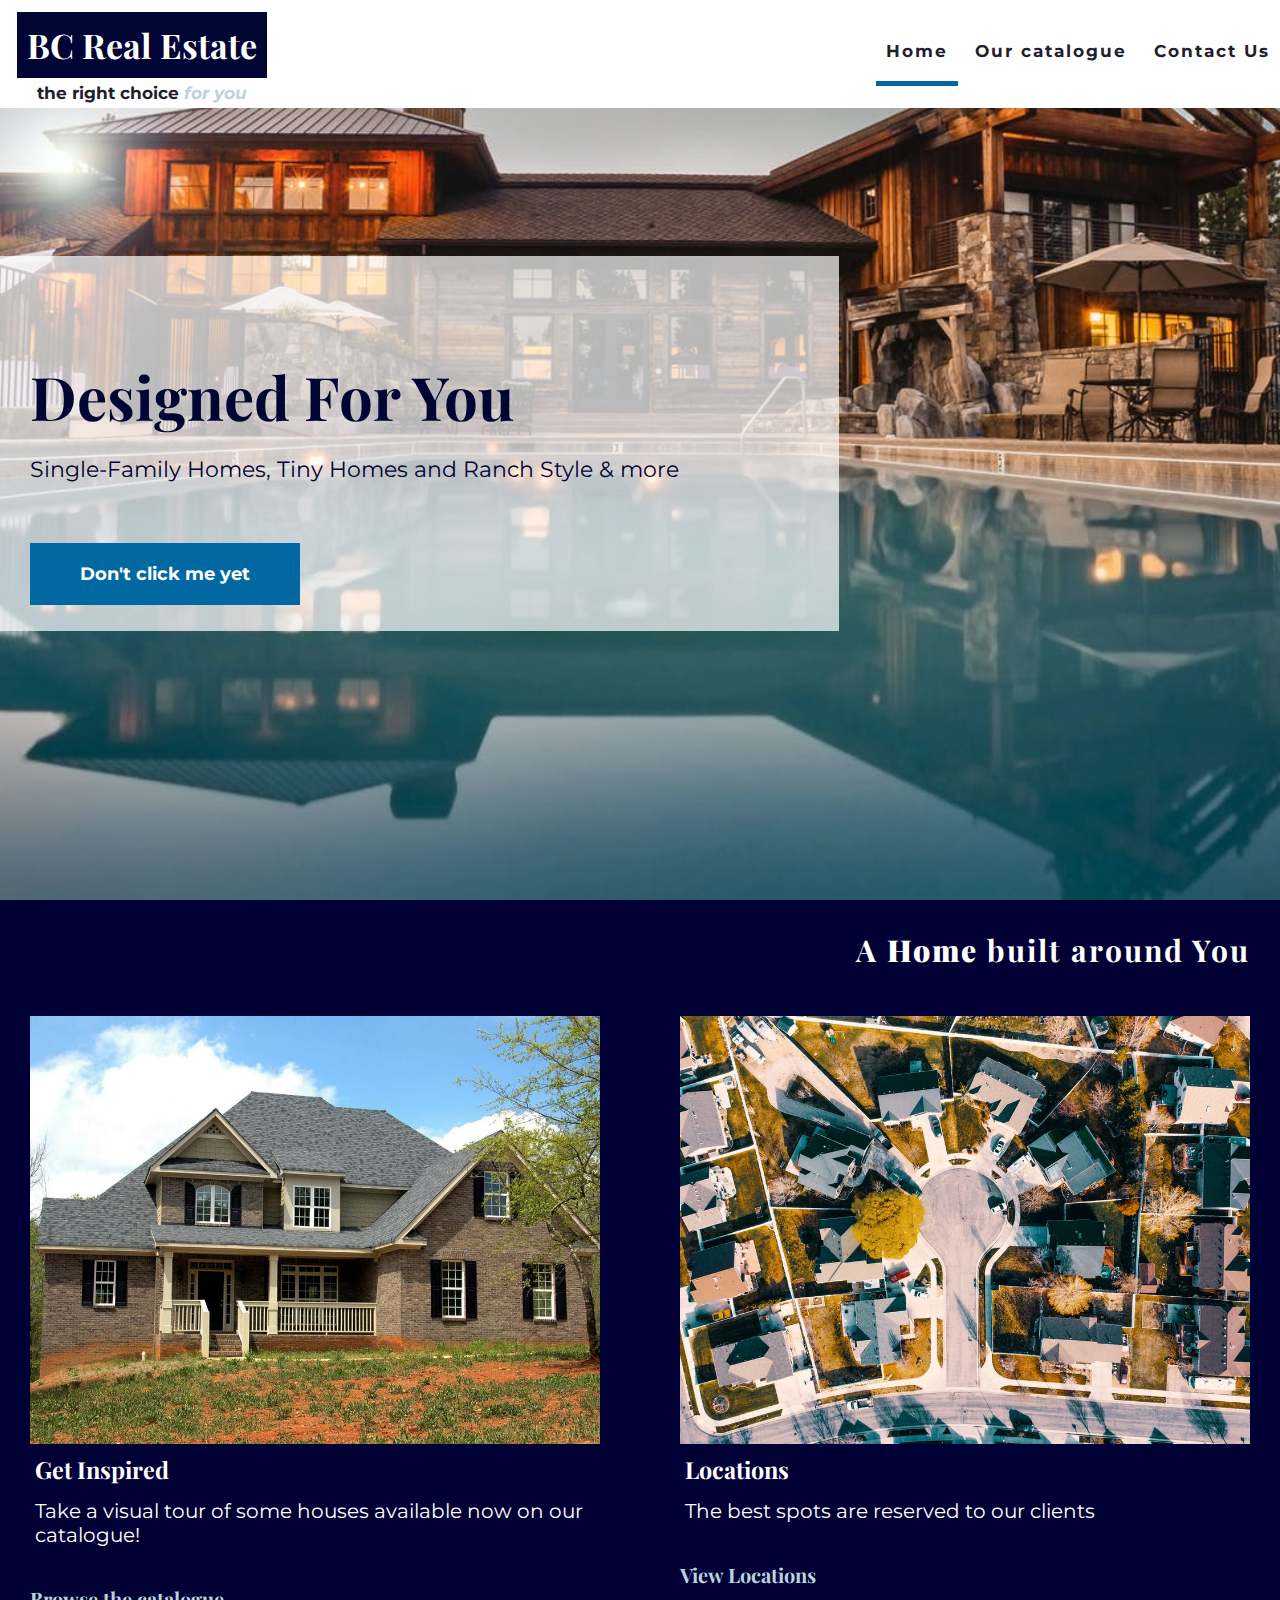
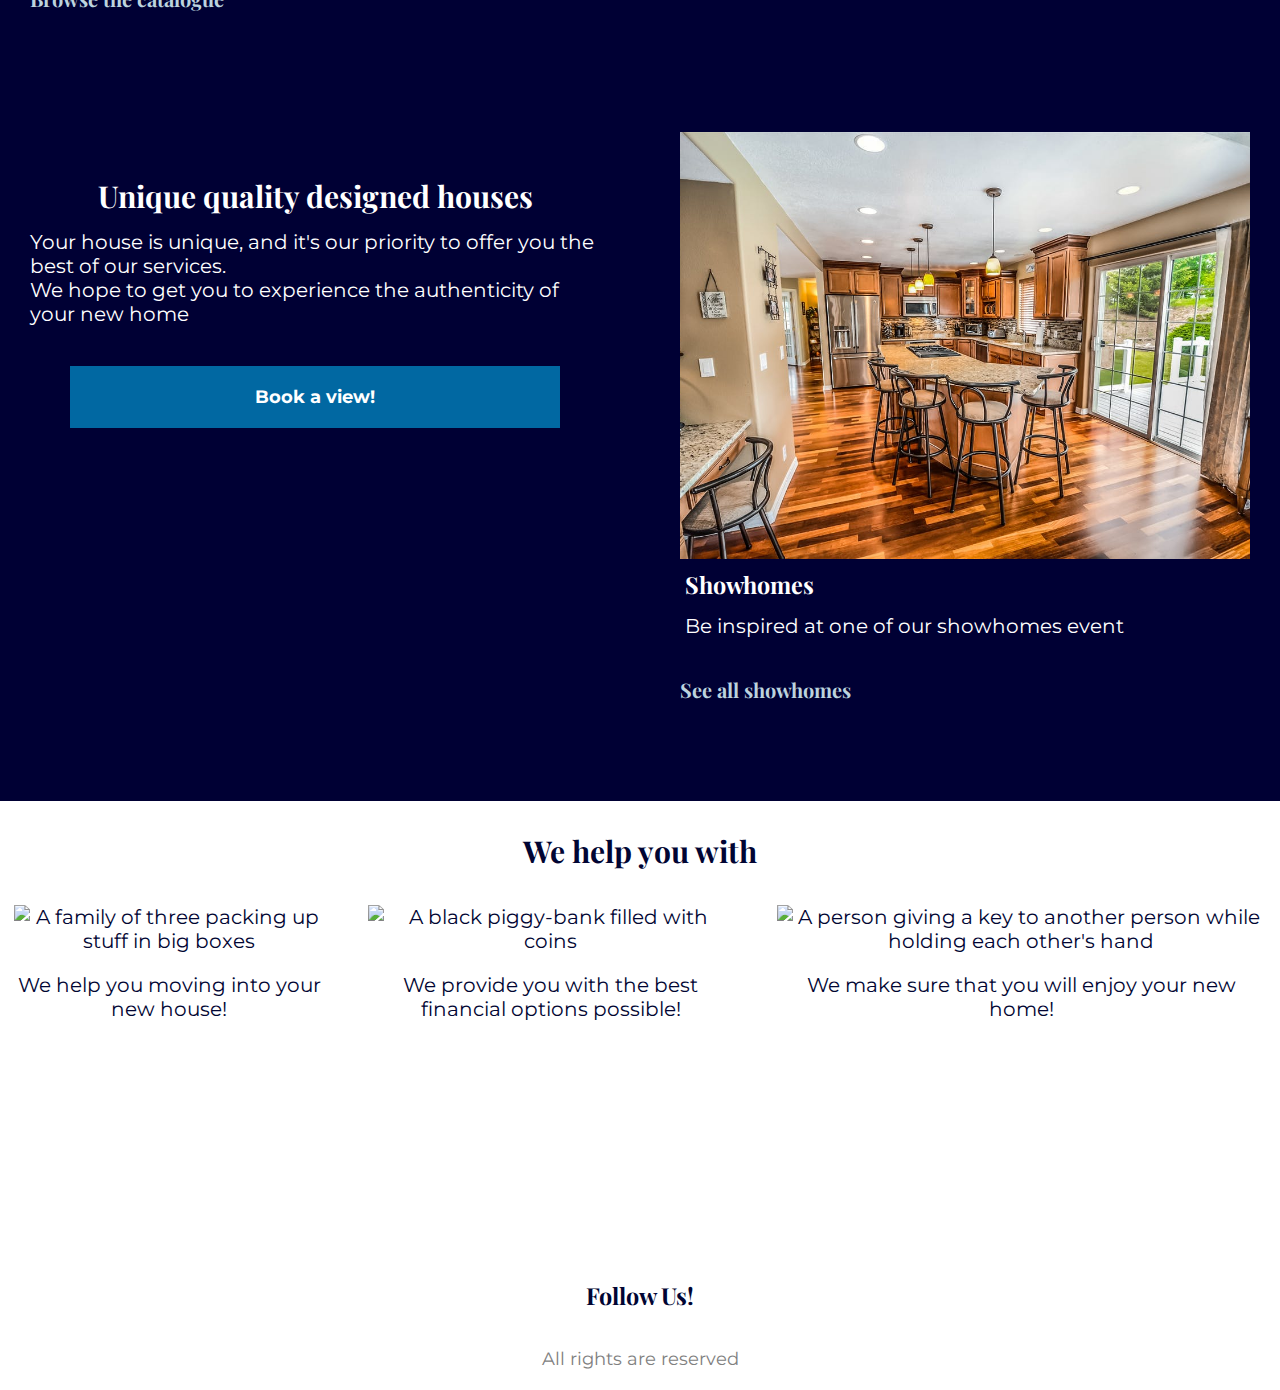
==== commit 701064fa: "Removed unused attributes from tags" ====
--- a/index.html
+++ b/index.html
@@ -8,7 +8,7 @@
         <link rel="preconnect" href="https://fonts.gstatic.com" crossorigin>
         <link href="https://fonts.googleapis.com/css2?family=Montserrat:ital,wght@0,100;0,200;0,300;0,400;0,500;0,600;0,700;0,800;0,900;1,100;1,200;1,300;1,400;1,500;1,600;1,700;1,800;1,900&family=Playfair+Display:ital,wght@0,400;0,500;0,600;0,700;0,800;0,900;1,400;1,500;1,600;1,700;1,800;1,900&display=swap" rel="stylesheet">
         <link rel="stylesheet" href="assets/css/style.css">
-        <link rel="stylesheet" href="assets/css/responsive.css" media="screen and (min-width: 768px)" />
+        <link rel="stylesheet" href="assets/css/responsive.css" media="screen and (min-width: 768px)">
         <title>BC Real Estate</title>
     </head>
     <body>
@@ -30,7 +30,7 @@
         </header>
 
         <!--Intro section-->
-        <section id="intro" title="A modern rustic house with big windows and a big swimming pool">
+        <section id="intro">
             <div id="welcome-text">
                 <h2>Designed For You</h2>
                 <p>Single-Family Homes, Tiny Homes and Ranch Style & more</p>
--- a/assets/css/style.css
+++ b/assets/css/style.css
@@ -100,9 +100,8 @@
 }
 
 /*Intro section*/
-
 #intro{
-    background-image: url("../images/intro.jpeg");
+    background-image: url("../images/intro.jpg");
     background-size: cover;
     background-repeat: no-repeat;
     background-position: center;
@@ -176,9 +175,7 @@
     object-fit: cover;
 }
 
-
 /*Our offer section*/
-
 #our-offer{
     margin-top: 1.5rem;
     margin-bottom: 2.5rem;
@@ -208,9 +205,8 @@
 }
 
 /*Footer section*/
-
 footer{
-    margin-top: 3rem;
+    margin-top: 2rem;
     text-align: center;
     margin-bottom: 1rem;
 }
@@ -233,9 +229,66 @@
     color: #010533;
 }
 
-footer p {
+footer p{
     color:gray;
     font-size: 0.9rem;
 }
 
-
+/*CATALOGUE PAGE STYLE*/
+#catalogue{
+    background-color: #010533;
+    color:#FFF;
+    margin-top: 2rem;
+}
+
+.list-catalogue{
+    padding:0.25rem;
+}
+.list-catalogue .house{
+    margin: 2.5rem 0;
+}
+
+/*CONTACT US PAGE STYLE*/
+.form-section {
+    height: 100vh;
+    margin-top:1.5rem;
+}
+
+.signup-form {
+    color: #fff;
+    background-color: #010533;
+    padding: 1rem;
+    text-align: center;
+}
+
+.signup-form > h2 {
+    color: #fafafa;
+    margin-bottom: 2rem;
+}
+
+.text-input {
+    background: transparent;
+    color: #fafafa;
+    width: 100%;
+    padding: 0.70rem;
+    margin: 0.50rem 0 0.20rem 0;
+    border: 1px solid #fafafa;
+    box-sizing: border-box;
+}
+
+.text-input:hover,
+.text-input:focus{
+    border-color: #BCD3DE;
+}
+
+.text-box{
+    height: 110px;
+}
+
+.button{
+    display: inline-block;
+    margin-top: 0.50rem;
+    padding:1rem 2.5rem;
+    font-size: 0.90rem;
+    font-weight: bold;
+}
--- a/assets/css/responsive.css
+++ b/assets/css/responsive.css
@@ -86,3 +86,39 @@
 /*Footer section*/
 
 
+
+/*CATALOGUE RESPONSIVE STYLE*/
+#catalogue{
+    margin-top: 6rem;
+}
+
+.list-catalogue{
+    display: grid;
+    grid-template-columns: repeat(3, 1fr);
+    grid-template-rows: repeat(2, 1fr);
+    gap:1rem;
+    align-items: center;
+}
+
+/*CONTACT US RESPONSIVE STYLE*/
+.form-section{
+    background: url("../images/signupImage.jpeg");
+    background-size: cover;
+    background-position: center;
+    background-repeat: no-repeat;
+    height: auto;
+}
+
+.signup-form{
+    text-align: left;
+    width: 50vw;
+    padding: 1.5rem;
+    display: block;
+}
+
+.signup-form > h2{
+    margin-top:4rem;
+}
+
+
+
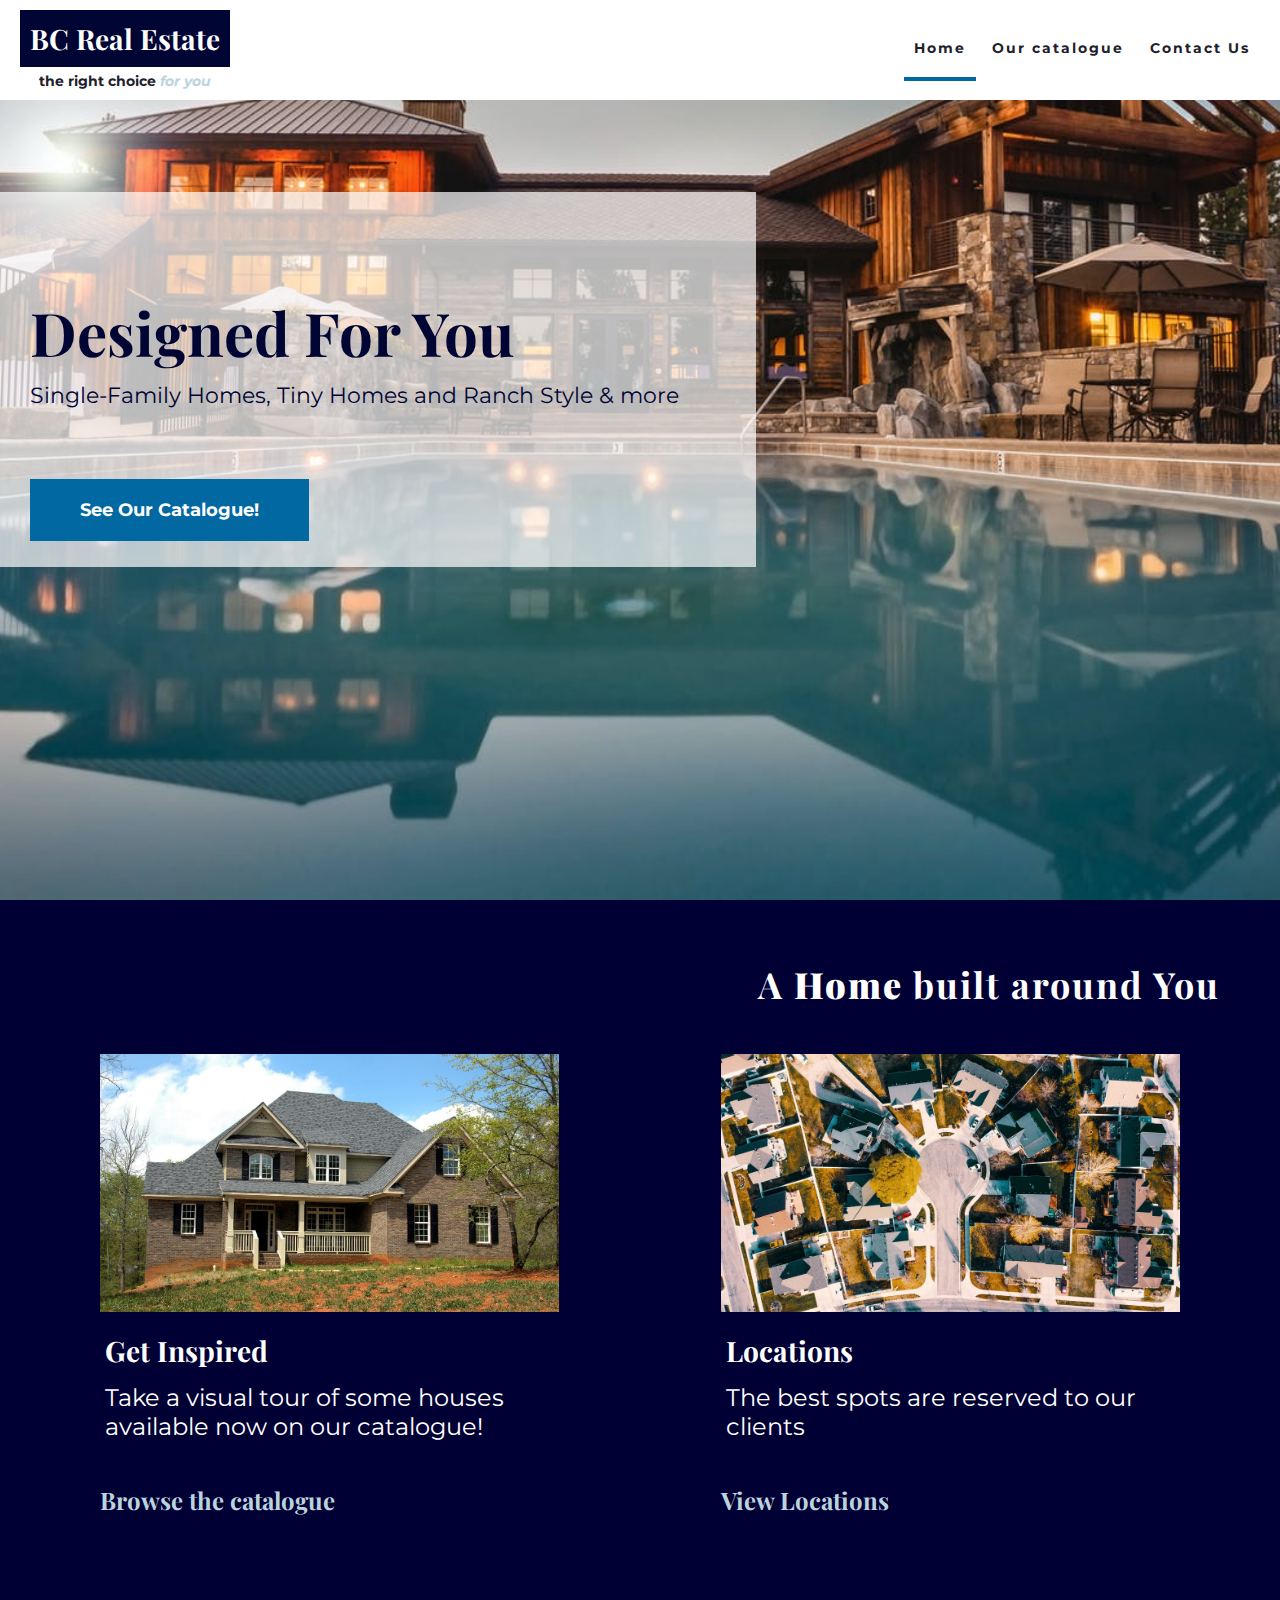
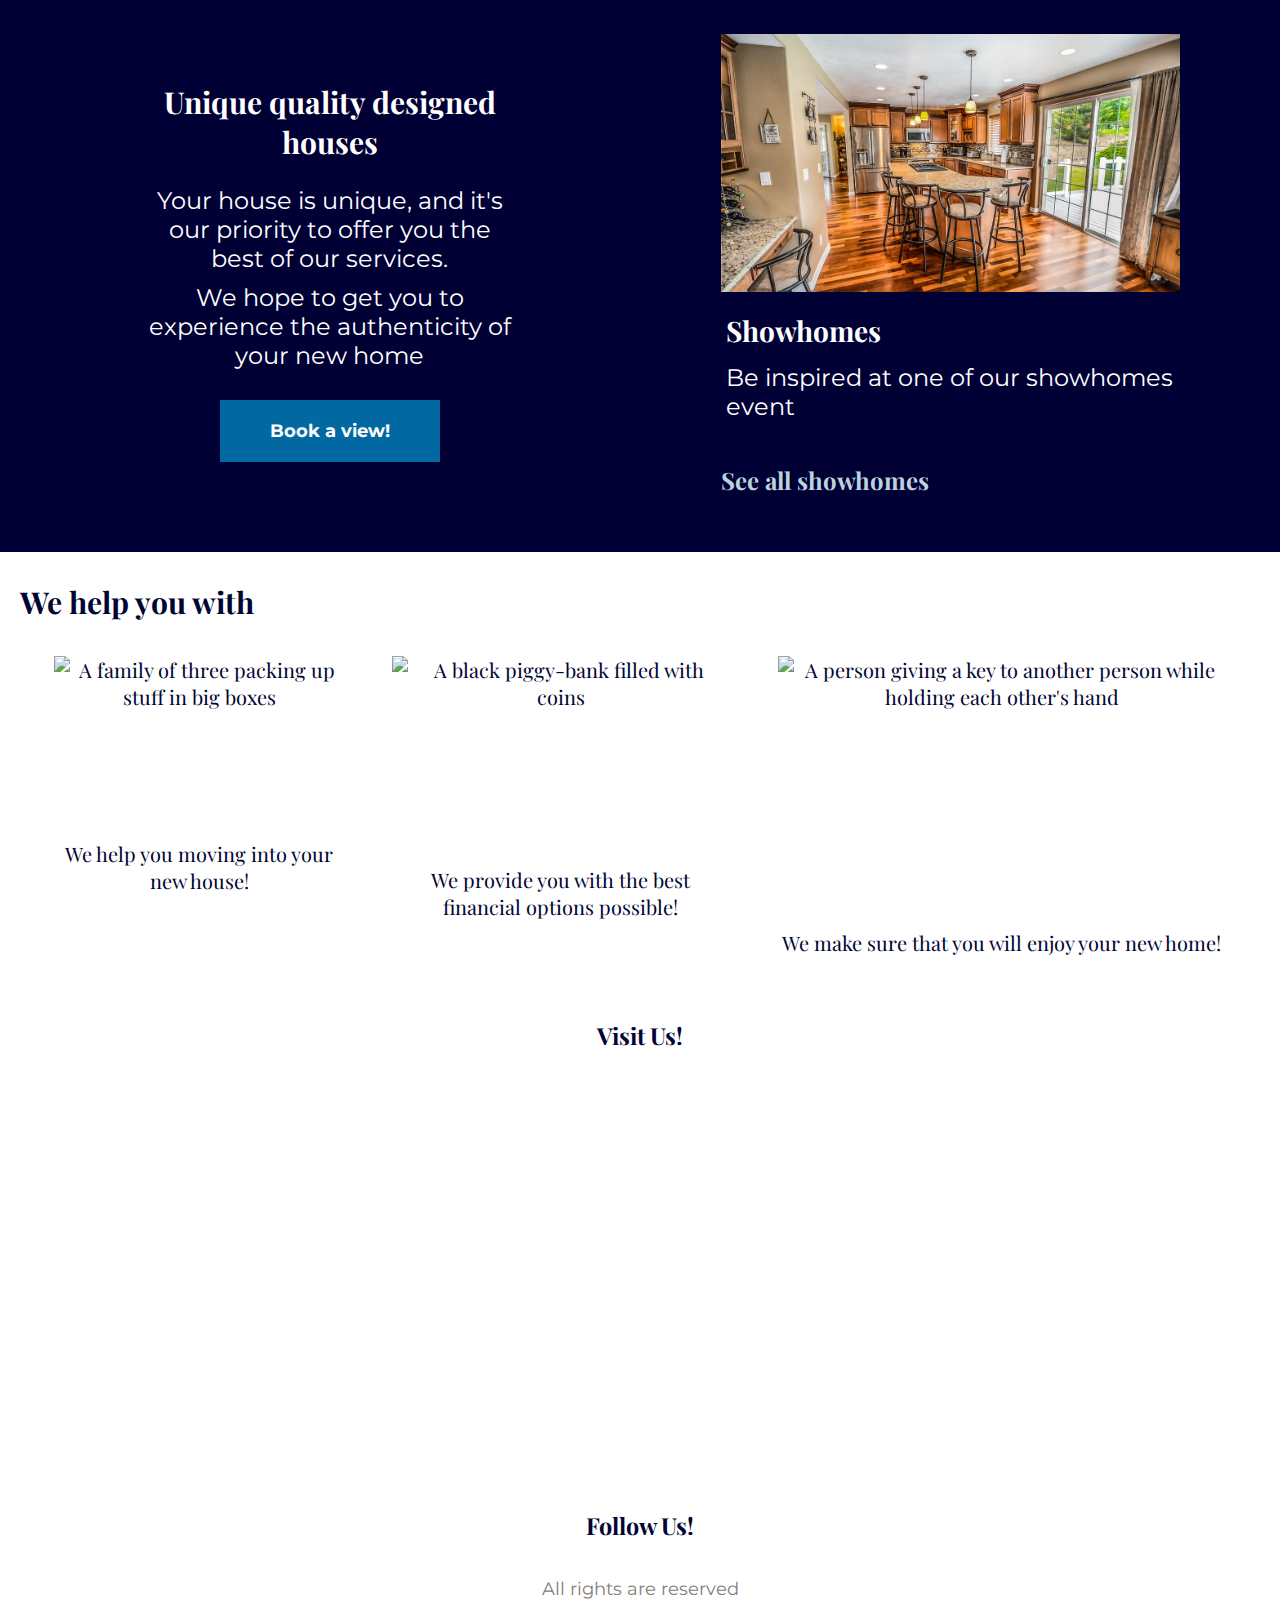
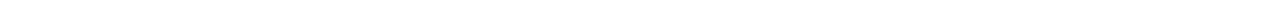
==== commit ef251f83: "README - complete documentation" ====
--- a/index.html
+++ b/index.html
@@ -2,14 +2,17 @@
 <html lang="en">
     <head>
         <meta charset="UTF-8">
-        <meta name="viewport" content="width=device-width, user-scalable=no, initial-scale=1.0, maximum-scale=1.0, minimum-scale=1.0">
         <meta http-equiv="X-UA-Compatible" content="ie=edge">
+        <meta name="viewport" content="width=device-width, initial-scale=1.0">
+        <title>BC Real Estate - Homepage</title>
+        <meta name="description" content="Find out our offers and discover a team of agents that will help you moving into your new house">
+        <meta name="keywords" content="BC Real Estate, real estate, British Columbia, the right choice for you, offers, house, houses, for sale, rent, team, agents, help">
         <link rel="preconnect" href="https://fonts.googleapis.com">
         <link rel="preconnect" href="https://fonts.gstatic.com" crossorigin>
         <link href="https://fonts.googleapis.com/css2?family=Montserrat:ital,wght@0,100;0,200;0,300;0,400;0,500;0,600;0,700;0,800;0,900;1,100;1,200;1,300;1,400;1,500;1,600;1,700;1,800;1,900&family=Playfair+Display:ital,wght@0,400;0,500;0,600;0,700;0,800;0,900;1,400;1,500;1,600;1,700;1,800;1,900&display=swap" rel="stylesheet">
         <link rel="stylesheet" href="assets/css/style.css">
         <link rel="stylesheet" href="assets/css/responsive.css" media="screen and (min-width: 768px)">
-        <title>BC Real Estate</title>
+
     </head>
     <body>
 
@@ -34,7 +37,7 @@
             <div id="welcome-text">
                 <h2>Designed For You</h2>
                 <p>Single-Family Homes, Tiny Homes and Ranch Style & more</p>
-                <a class="button" href="catalogue.html">Don't click me yet</a>
+                <a class="button" href="catalogue.html">See Our Catalogue!</a>
             </div>
         </section>
 
@@ -100,7 +103,7 @@
                 </div>
 
                 <div>
-                    <img src="assets/images/yourHome.webp"  class="offer-image"alt="A person giving a key to another person while holding each other's hand">
+                    <img src="assets/images/yourHome.webp"  class="offer-image" alt="A person giving a key to another person while holding each other's hand">
                     <p>We make sure that you will enjoy your new home!</p>
                 </div>
 
@@ -109,7 +112,9 @@
 
         <!--Map section-->
         <section id="location-map">
-            <iframe src="https://www.google.com/maps/embed?pb=!1m18!1m12!1m3!1d83503.5245794383!2d-124.03640509970981!3d49.153399043839116!2m3!1f0!2f0!3f0!3m2!1i1024!2i768!4f13.1!3m3!1m2!1s0x5488a3a5b1466b47%3A0x5bfcbd006acbbabf!2sWestwood%20Lake%20Park!5e0!3m2!1sen!2sde!4v1658739042337!5m2!1sen!2sde" width="100%" height="100%" allowfullscreen="" loading="lazy" referrerpolicy="no-referrer-when-downgrade"></iframe>
+            <h3>Visit Us!</h3>
+            <iframe src="https://www.google.com/maps/embed?pb=!1m18!1m12!1m3!1d83503.5245794383!2d-124.03640509970981!3d49.153399043839116!2m3!1f0!2f0!3f0!3m2!1i1024!2i768!4f13.1!3m3!1m2!1s0x5488a3a5b1466b47%3A0x5bfcbd006acbbabf!2sWestwood%20Lake%20Park!5e0!3m2!1sen!2sde!4v1658739042337!5m2!1sen!2sde" allowfullscreen="" loading="lazy" referrerpolicy="no-referrer-when-downgrade">
+            </iframe>
         </section>
 
         <!--footer section-->
--- a/assets/css/style.css
+++ b/assets/css/style.css
@@ -1,5 +1,5 @@
-/*MOBILE STYLE*/
-*{
+/*MOBILE FIRST APPROACH*/
+* {
     border: 0;
     margin:0;
     padding: 0;
@@ -9,7 +9,7 @@
 /* ------------------------ */
 /* GENERAL STYLES */
 /* ------------------------ */
-html, body{
+html, body {
     font-size: 14pt;
     font-family: "Montserrat", sans-serif;
     width: 100%;
@@ -22,7 +22,7 @@
 h3,
 h4,
 h5,
-h6{
+h6 {
     font-family: "Playfair Display", serif;
 }
 
@@ -31,242 +31,272 @@
     color: #BCD3DE;
 }
 
-a:hover, a:focus, a:active{
+a:hover, a:focus, a:active {
     color: #0168A2;
 }
 
-#main-navigation .active{
+#main-navigation .active {
     border-bottom: 0.3em solid #0168A2;
 }
 
-.button{
+.button {
     display: inline-block;
     margin-top: 2.5rem;
     background-color:#0168A2;
     color:#FFF;
     padding: 1rem;
 }
+
 .button:hover,
 .button:focus,
-.button:active{
+.button:active {
     color: #FFF;
 }
 
-/*Heading and logo*/
-header{
+/*HEADING AND LOGO GENERAL STYLE*/
+header {
     background-color: #FFF;
     font-weight: bold;
 }
 
-menu{
+menu {
     list-style: none;
 }
 
-menu > li{
+menu > li {
     display:block;
     text-align: center;
 }
 
-#logo{
+#logo {
     color:#FFF;
     margin:auto;
     text-align: center;
 }
 
-#logo > h1{
+#logo > h1 {
     background-color: #010533;
     padding: 0.25rem;
     margin-bottom: 0.25rem;
 }
-#logo > p{
+
+#logo > p {
     display: inline-block;
     color:#20202C;
     border-bottom: 3px solid #BCD3DE;
     padding: 0 0.25em 0.25em;
 }
 
-#logo em{
+#logo em {
     color: #BCD3DE;
 }
 
-#main-navigation a{
+#main-navigation a {
     color: #20202C;
     padding: 0.70rem 0.25rem;
     display: inline-block;
 }
 
-#main-navigation a:hover{
+#main-navigation a:hover {
     color: #BCD3DE;
 }
 
-/*Intro section*/
-#intro{
+/*INTRO SECTION LANDING PAGE*/
+#intro {
     background-image: url("../images/intro.jpg");
     background-size: cover;
     background-repeat: no-repeat;
     background-position: center;
     height: 100vh;
-    padding:5% 0;
-}
-
-#welcome-text{
-    padding: 0.50rem;
+    padding:20% 0;
+}
+
+#welcome-text {
+    padding: 1rem 0.50rem;
     background-color: rgba(255,255,255, 0.7);
 }
 
-#welcome-text > p{
-    margin-top: 1rem;
-}
-
-#welcome-text button:hover{
+#welcome-text > p {
+    margin:0.50rem 0;
+}
+
+#welcome-text button:hover {
     color: #BCD3DE;
 }
 
-#welcome-text > h2{
+#welcome-text > h2 {
     font-size: 3rem;
     font-weight: bold;
 }
 
-#welcome-text > p{
+#welcome-text > p {
     font-size: 1.1rem;
 }
 
-/*feature section*/
-#features{
+/*FEATURE SECTION LANDING PAGE*/
+#features {
     background-color:#000034;
     color:#FFF;
     padding: 1.5rem;
 }
 
-.feature-items > *{
+.feature-items > * {
     margin: 0.80rem 0 1rem 0;
 }
 
-#features > h2{
+#features > h2 {
     text-align: center;
     margin-bottom: 1.5rem;
     letter-spacing: 0.10rem;
 }
 
-.feature-item figcaption > *{
+.feature-item figcaption > * {
    margin:0.25rem 0.25rem 0.70rem 0.25rem;
 }
 
-.feature-text{
+.feature-text {
     margin-top: 3rem;
 }
 
-.feature-text > h3{
+.feature-text > h3 {
     text-align: center;
     margin-bottom: 0.70rem;
     font-size: 1.5rem;
 }
 
-.feature-text > .button{
+.feature-text > .button {
     display: block;
     margin: 2rem;
     text-align: center;
 }
 
-.feature-image{
+.feature-image {
     width: 100%;
-    height: 100%;
+    height: auto;
     aspect-ratio: 4/3;
     object-fit: cover;
 }
 
-/*Our offer section*/
-#our-offer{
+/*OUR OFFER SECTION LANDING PAGE*/
+#our-offer {
+    font-family: "Playfair Display", serif;
     margin-top: 1.5rem;
     margin-bottom: 2.5rem;
     text-align: center;
 }
 
-.info-offer{
+.info-offer {
     margin-top: 1rem;
     display: flex;
-    gap:0.75rem;
+    gap:1rem;
     flex-direction: column;
     justify-content: center;
     align-items: center;
 }
 
-.info-offer div{
+.info-offer div {
     margin:0.70rem;
-    text-align: center;
-}
-
-.offer-image{
-    width: 80%;
-    height: 80%;
+    padding:0 0.5rem;
+    text-align: center;
+}
+
+.offer-image {
+    width: 75%;
+    height: 75%;
     aspect-ratio: 4/3;
     object-fit: cover;
     margin-bottom: 1rem;
 }
 
-/*Footer section*/
-footer{
+#location-map {
+    height: 50vh;
+}
+
+/*FOOTER SECTION GENERAL STYLE*/
+footer {
     margin-top: 2rem;
     text-align: center;
     margin-bottom: 1rem;
 }
 
-.social-networks ul{
+.social-networks ul {
     list-style: none;
 }
 
-.social-networks li{
-    display: inline-block;
-}
-.social-networks a{
-    display: inline-block;
-}
-
-.social-networks i{
+.social-networks li {
+    display: inline-block;
+}
+
+.social-networks a {
+    display: inline-block;
+}
+
+.social-networks i {
     font-size: 1.5rem;
     margin: 1rem;
     padding: 2rem;
     color: #010533;
 }
 
-footer p{
+footer p {
     color:gray;
     font-size: 0.9rem;
 }
 
 /*CATALOGUE PAGE STYLE*/
-#catalogue{
+#catalogue {
     background-color: #010533;
     color:#FFF;
-    margin-top: 2rem;
-}
-
-.list-catalogue{
-    padding:0.25rem;
-}
-.list-catalogue .house{
-    margin: 2.5rem 0;
+    padding: 1rem;
+}
+#catalogue > h2 {
+    padding: 1rem;
+}
+
+.list-catalogue {
+    padding:0;
+}
+.list-catalogue .house {
+    padding: 1rem;
+    margin: 2rem 0;
+    width: 100%;
+    display: flex;
+    flex-direction: column;
+    justify-content: space-between;
+    gap: 0.75rem;
+}
+
+.price{
+    font-size: 1.25rem;
+    color:#BCD3DE;
+    text-align: right;
+    margin-top: 0.5rem;
 }
 
 /*CONTACT US PAGE STYLE*/
 .form-section {
-    height: 100vh;
     margin-top:1.5rem;
 }
 
-.signup-form {
+.contact-form {
     color: #fff;
     background-color: #010533;
-    padding: 1rem;
-    text-align: center;
-}
-
-.signup-form > h2 {
+    padding: 2rem;
+    text-align: center;
+}
+
+.contact-form label:not(:first-of-type) {
+    margin-top: 1rem;
+    display:block;
+}
+
+.contact-form > h2 {
     color: #fafafa;
     margin-bottom: 2rem;
 }
 
 .text-input {
+    font-family: inherit;
     background: transparent;
     color: #fafafa;
     width: 100%;
@@ -276,19 +306,51 @@
     box-sizing: border-box;
 }
 
-.text-input:hover,
-.text-input:focus{
+.text-box {
+    font-family: inherit;
+    height: 110px;
+    resize: vertical;
+    min-height: 3.5rem;
+}
+
+.text-input:focus,
+.text-box:focus {
     border-color: #BCD3DE;
 }
 
-.text-box{
-    height: 110px;
-}
-
-.button{
+.button {
     display: inline-block;
     margin-top: 0.50rem;
     padding:1rem 2.5rem;
     font-size: 0.90rem;
     font-weight: bold;
 }
+#location-map > h3 {
+    text-align: center;
+    margin: 1.5rem;
+}
+
+#contact-page-footer {
+    margin-top: 5rem;
+}
+
+/*FROM MOBILE L ONWARDS - IMAGES FIX*/
+@media screen and (min-width: 425px) {
+    /*LANDING PAGE*/
+    .feature-items, .info-offer {
+        padding:0 2rem;
+    }
+
+    .feature-image, .offer-image {
+        display: block;
+        aspect-ratio: 16/9;
+        margin-bottom: 1rem;
+        margin-left: auto;
+        margin-right: auto;
+    }
+
+    /*CATALOGUE PAGE*/
+    .list-catalogue {
+        padding:0 2.5rem;
+    }
+}--- a/assets/css/responsive.css
+++ b/assets/css/responsive.css
@@ -3,16 +3,16 @@
 /* ------------------------ */
 /* GENERAL STYLES */
 /* ------------------------ */
-html, body{
+html, body {
     font-size: 15pt;
 }
 
-.button{
+.button {
     margin-top: 3rem;
 }
 
 /*Heading and logo*/
-header{
+header {
     display: flex;
     justify-content: space-between;
     align-items: center;
@@ -24,44 +24,44 @@
     top:0;
 }
 
-menu{
+menu {
     letter-spacing: 0.10rem;
 }
 
-menu > li{
+menu > li {
     display: inline-block;
 }
 
-#logo{
-    margin:0.7em 0 0.3em 1em;
-}
-
-#logo > h1{
+#logo {
+    margin:0.7em 0;
+}
+
+#logo > h1 {
     padding: 0.50rem;
 }
 
-#logo > p{
+#logo > p {
     border: 0;
     padding: 0;
 }
 
-#main-navigation a{
+#main-navigation a {
     padding: 1rem 0.5rem;
 }
 
 
 /*Intro section*/
-#intro{
+#intro {
     padding:20% 0;
 }
 
-#welcome-text{
+#welcome-text {
     display: inline-block;
-    padding: 5rem 12.5% 2% 1.5rem;
+    padding: 5rem 6% 2% 1.5rem;
 }
 
 /*feature section*/
-.feature-items{
+.feature-items {
     display: grid;
     grid-template-columns: repeat(2, 1fr);
     grid-template-rows: repeat(2, 1fr);
@@ -69,7 +69,7 @@
     grid-row-gap: 3rem;
 }
 
-#features > h2{
+#features > h2 {
 text-align: right;
 }
 
@@ -79,46 +79,162 @@
 }
 
 /*Our offer section*/
-.info-offer{
+#our-offer > h2 {
+    text-align: left;
+    margin-left: 1rem;
+}
+
+.info-offer {
     flex-direction: row;
-}
-
-/*Footer section*/
-
+    align-items: flex-start;
+}
+
+.info-offer div {
+    padding: 0;
+}
+
+.offer-image {
+    width: 100%;
+    height: 100%;
+}
 
 
 /*CATALOGUE RESPONSIVE STYLE*/
-#catalogue{
-    margin-top: 6rem;
-}
-
-.list-catalogue{
+#catalogue > h2 {
+    margin-top:5rem;
+    display: inline-block;
+
+}
+
+.list-catalogue {
     display: grid;
-    grid-template-columns: repeat(3, 1fr);
-    grid-template-rows: repeat(2, 1fr);
+    grid-template-columns: repeat(2, 1fr);
+    grid-auto-rows: 1fr;
+    justify-items: start;
     gap:1rem;
-    align-items: center;
+    padding: 0.5rem;
 }
 
 /*CONTACT US RESPONSIVE STYLE*/
-.form-section{
-    background: url("../images/signupImage.jpeg");
+.form-section {
+    background-image: url("../images/signupImage.jpeg");
     background-size: cover;
     background-position: center;
     background-repeat: no-repeat;
     height: auto;
 }
 
-.signup-form{
+.contact-form {
     text-align: left;
-    width: 50vw;
-    padding: 1.5rem;
+    width: 50%;
+    padding: 1rem;
     display: block;
 }
 
-.signup-form > h2{
+.contact-form > h2 {
     margin-top:4rem;
 }
 
-
-
+/*FROM 1024px SMALL DESKTOP(LAPTOP) ONWARDS*/
+@media screen and (min-width: 1024px) {
+    /*LANDING PAGE*/
+    header {
+        font-size: 0.70rem;
+        padding:0 1rem;
+    }
+
+    #intro {
+        padding:15% 0;
+    }
+
+    #features {
+        font-size: 1.2rem;
+        padding: 3rem;
+    }
+
+    .feature-items {
+        grid-column-gap: 15%;
+        grid-row-gap: 5%;
+
+    }
+
+    .feature-image {
+        aspect-ratio: 16/9;
+    }
+
+    .feature-text {
+        text-align: center;
+    }
+
+    #our-offer {
+        font-size: 1rem;
+    }
+
+    .feature-text {
+        display: flex;
+        flex-direction: column;
+        justify-content: center;
+        align-items: center;
+        margin:0;
+        gap:0.5rem;
+        padding:10%;
+    }
+
+    .feature-text > .button {
+        margin: 1rem;
+    }
+    /*CATALOGUE PAGE*/
+    .list-catalogue {
+        grid-template-columns: repeat(3, 1fr);
+        font-size: 1.2rem;
+    }
+    .price {
+        font-size: 1.35rem;
+    }
+
+    /*CONTACT PAGE*/
+    .contact-form {
+        padding: 2rem 5%;
+    }
+}
+
+/*FROM LARGE DESKTOP ONWARDS*/
+@media screen and (min-width: 1440px) {
+    /*LANDING PAGE*/
+    #features, #our-offer {
+        padding: 3rem 10%;
+    }
+
+    /*CATALOGUE PAGE*/
+    .list-catalogue {
+        grid-template-columns: repeat(4, 1fr);
+    }
+
+    /*CONTACT PAGE*/
+    .contact-form {
+        padding: 2rem 10%;
+    }
+
+}
+
+/*FROM XL DESKTOP ONWARDS*/
+@media screen and (min-width: 1800px) {
+    /*LANDING PAGE*/
+    header {
+        font-size: 1rem;
+    }
+
+    #our-offer {
+        font-size: 1.25rem;
+    }
+    #our-offer > h2 {
+        margin-bottom: 2rem;
+    }
+    /*CONTACT PAGE*/
+    .contact-form {
+        padding: 4rem 15%;
+    }
+
+}
+
+
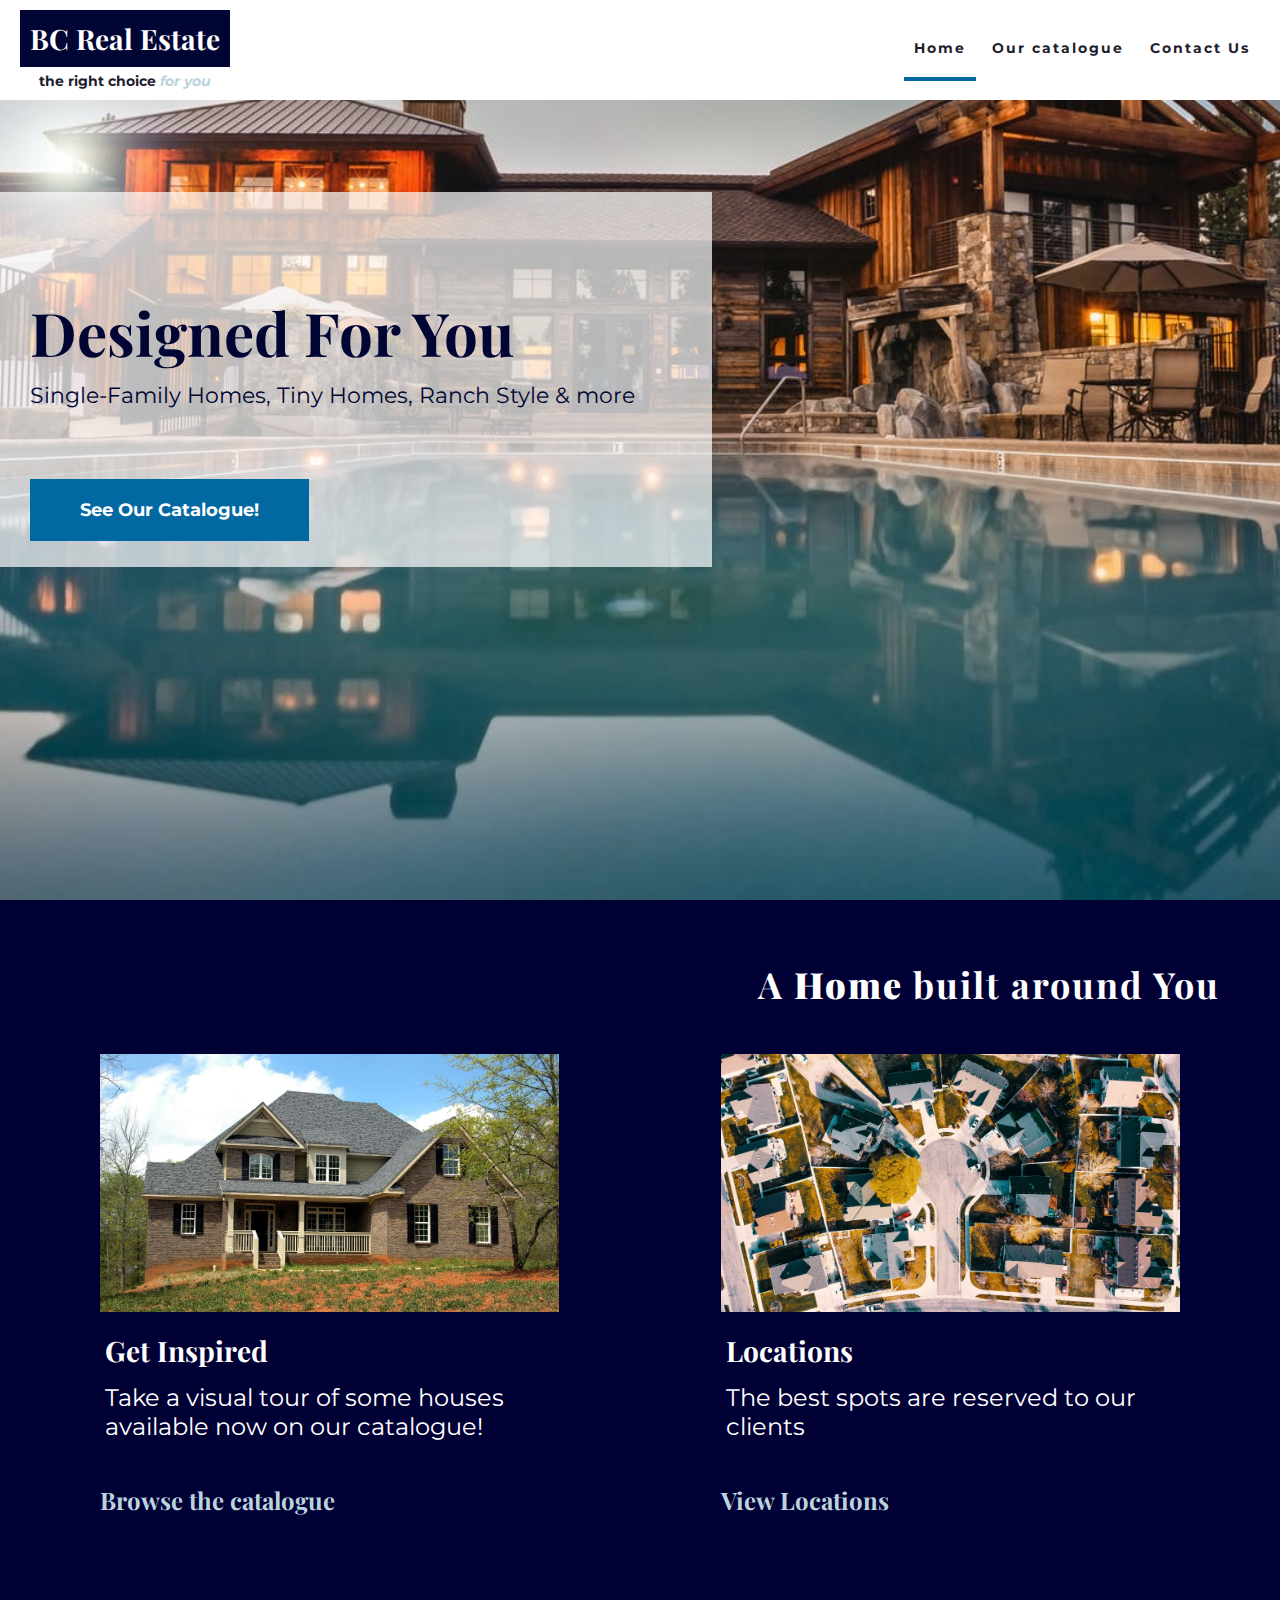
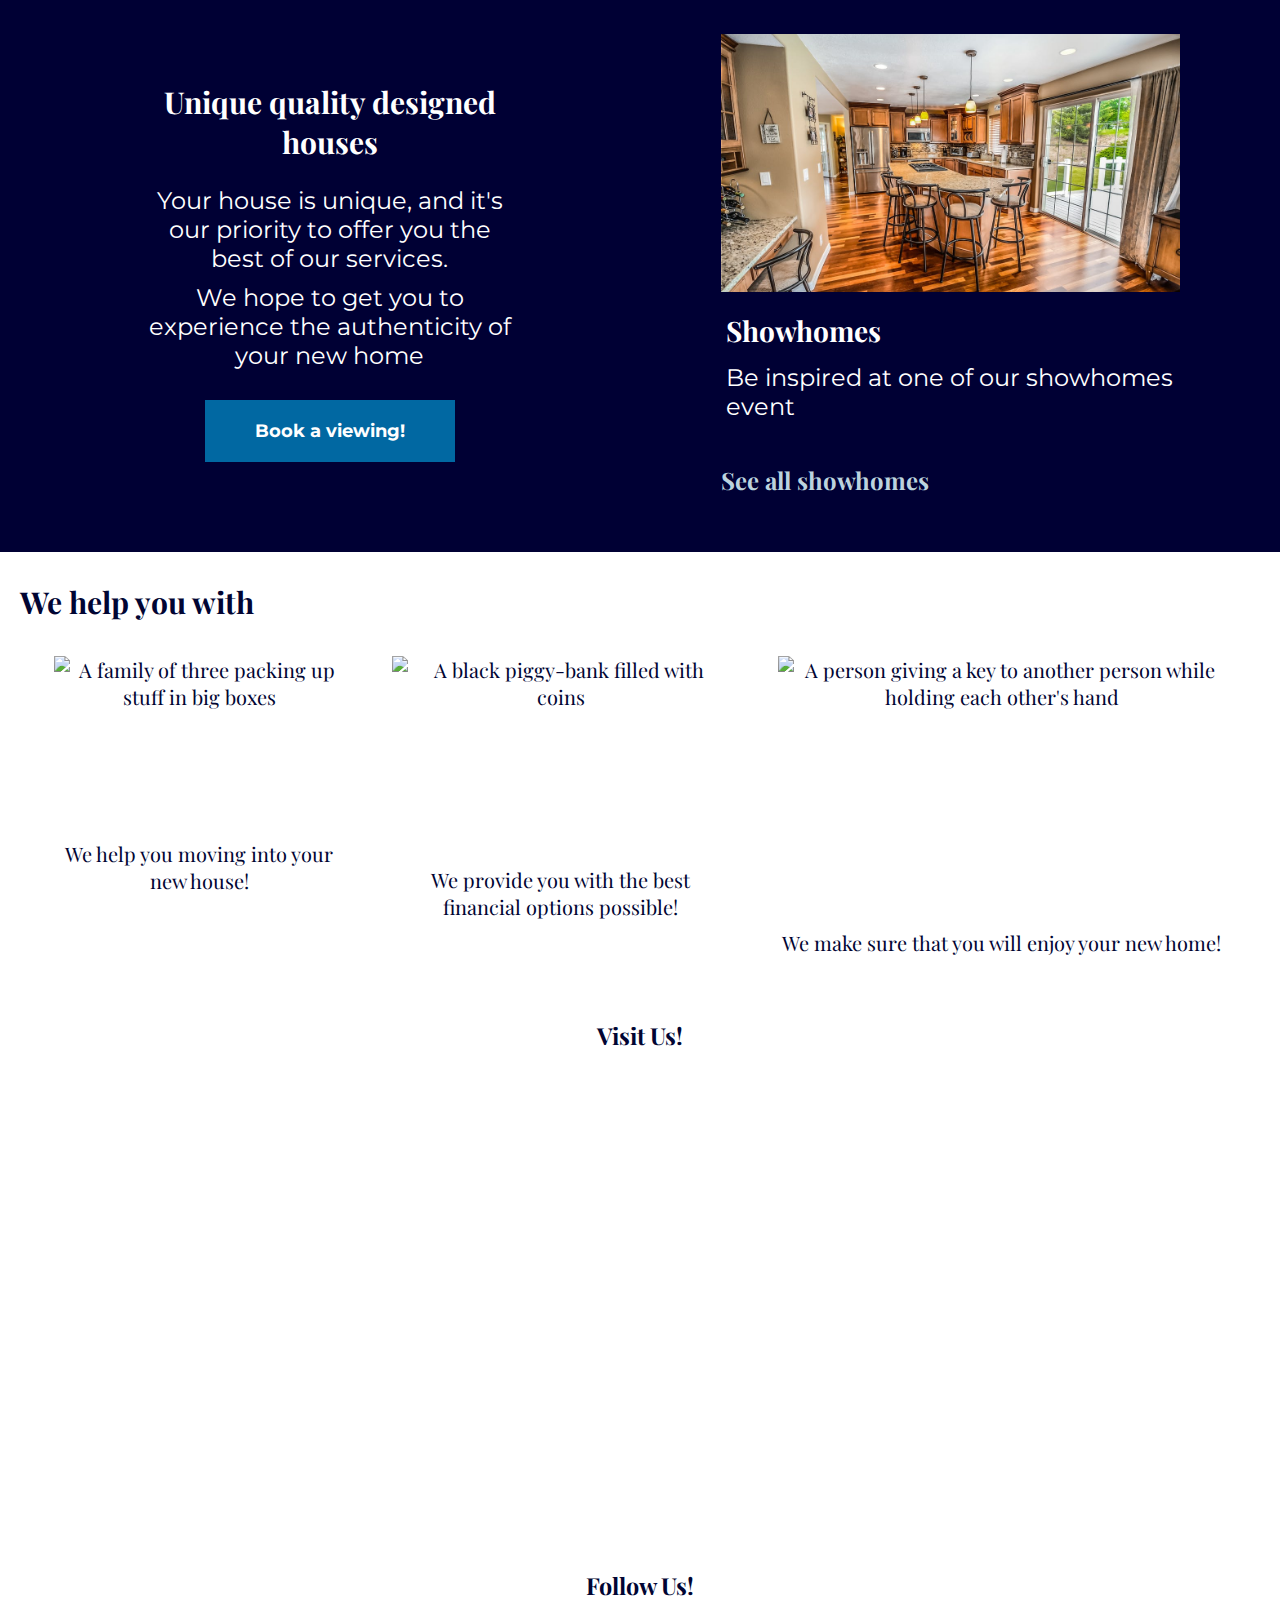
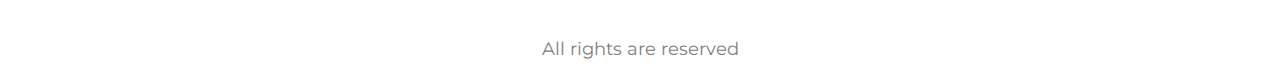
==== commit 69ae4d8f: "README - improved the readability of the document. Added the results from the validator tests on all" ====
--- a/index.html
+++ b/index.html
@@ -36,7 +36,7 @@
         <section id="intro">
             <div id="welcome-text">
                 <h2>Designed For You</h2>
-                <p>Single-Family Homes, Tiny Homes and Ranch Style & more</p>
+                <p>Single-Family Homes, Tiny Homes, Ranch Style & more</p>
                 <a class="button" href="catalogue.html">See Our Catalogue!</a>
             </div>
         </section>
@@ -83,7 +83,7 @@
                     <h3>Unique quality designed houses</h3>
                     <p>Your house is unique, and it's our priority to offer you the best of our services.</p>
                     <p>We hope to get you to experience the authenticity of your new home</p>
-                    <a class="button" href="contact.html">Book a view!</a>
+                    <a class="button" href="contact.html">Book a viewing!</a>
                 </div>
             </div>
         </section>
--- a/assets/css/style.css
+++ b/assets/css/style.css
@@ -214,7 +214,7 @@
 
 /*FOOTER SECTION GENERAL STYLE*/
 footer {
-    margin-top: 2rem;
+    margin-top: 5rem;
     text-align: center;
     margin-bottom: 1rem;
 }
@@ -266,7 +266,7 @@
     gap: 0.75rem;
 }
 
-.price{
+.price {
     font-size: 1.25rem;
     color:#BCD3DE;
     text-align: right;
@@ -330,11 +330,12 @@
     margin: 1.5rem;
 }
 
-#contact-page-footer {
-    margin-top: 5rem;
-}
-
-/*FROM MOBILE L ONWARDS - IMAGES FIX*/
+#location-map > iframe{
+    height: 100%;
+    width: 100%;
+}
+
+/*FROM MOBILE L UPWARDS - IMAGES FIX*/
 @media screen and (min-width: 425px) {
     /*LANDING PAGE*/
     .feature-items, .info-offer {
--- a/assets/css/responsive.css
+++ b/assets/css/responsive.css
@@ -135,7 +135,7 @@
     margin-top:4rem;
 }
 
-/*FROM 1024px SMALL DESKTOP(LAPTOP) ONWARDS*/
+/*FROM 1024px SMALL DESKTOP(LAPTOP) UPWARDS*/
 @media screen and (min-width: 1024px) {
     /*LANDING PAGE*/
     header {
@@ -198,7 +198,7 @@
     }
 }
 
-/*FROM LARGE DESKTOP ONWARDS*/
+/*FROM LARGE DESKTOP UPWARDS*/
 @media screen and (min-width: 1440px) {
     /*LANDING PAGE*/
     #features, #our-offer {
@@ -217,7 +217,7 @@
 
 }
 
-/*FROM XL DESKTOP ONWARDS*/
+/*FROM XL DESKTOP UPWARDS*/
 @media screen and (min-width: 1800px) {
     /*LANDING PAGE*/
     header {
